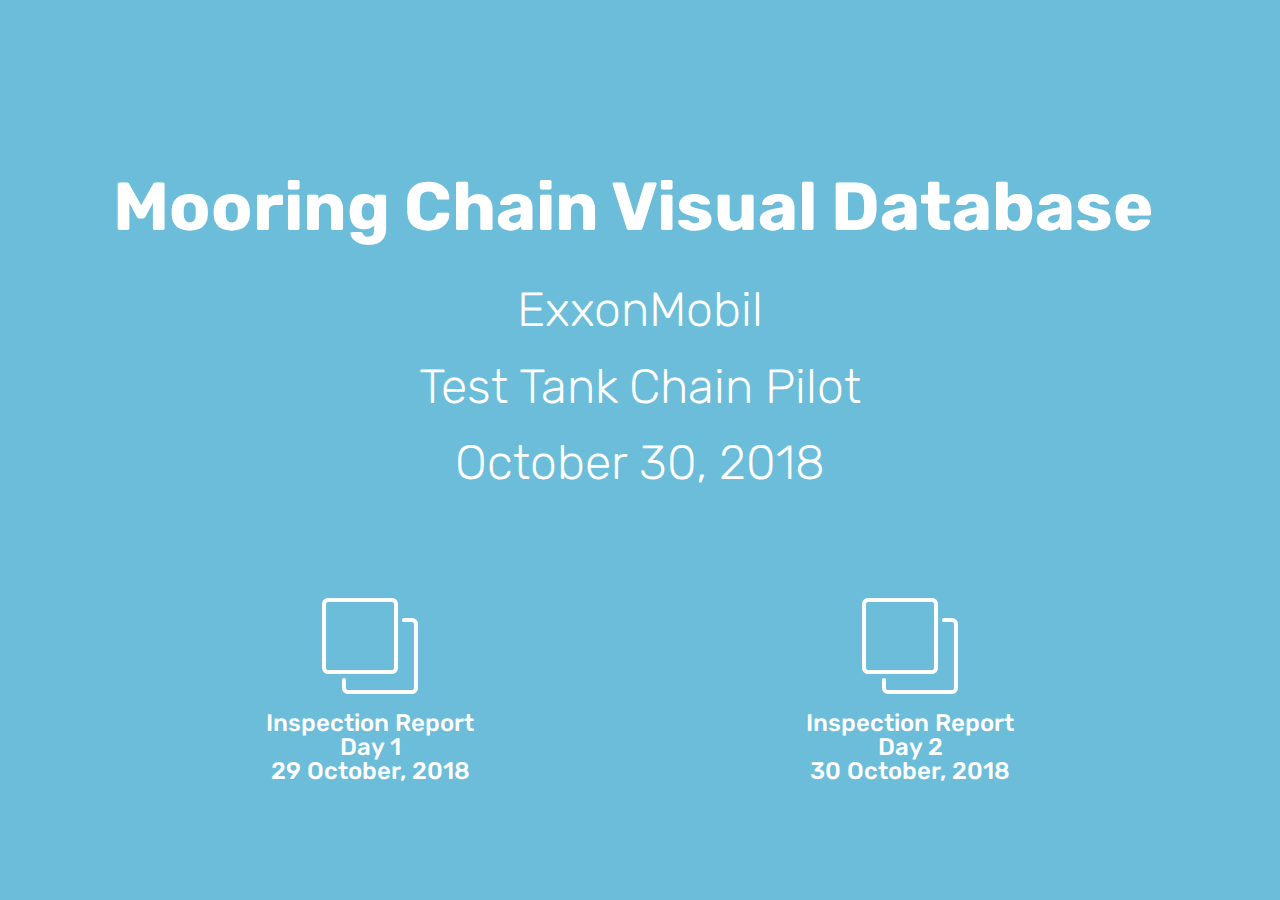
==== index.html @ a8b69089 "create github pages" ====
<!DOCTYPE html>
<html >
<head>
  <!-- Site made with Mobirise Website Builder v4.8.6, https://mobirise.com -->
  <meta charset="UTF-8">
  <meta http-equiv="X-UA-Compatible" content="IE=edge">
  <meta name="generator" content="Mobirise v4.8.6, mobirise.com">
  <meta name="viewport" content="width=device-width, initial-scale=1, minimum-scale=1">
  <link rel="shortcut icon" href="assets/images/logo4.png" type="image/x-icon">
  <meta name="description" content="">
  <title>Home</title>
  <link rel="stylesheet" href="assets/web/assets/mobirise-icons/mobirise-icons.css">
  <link rel="stylesheet" href="assets/tether/tether.min.css">
  <link rel="stylesheet" href="assets/bootstrap/css/bootstrap.min.css">
  <link rel="stylesheet" href="assets/bootstrap/css/bootstrap-grid.min.css">
  <link rel="stylesheet" href="assets/bootstrap/css/bootstrap-reboot.min.css">
  <link rel="stylesheet" href="assets/theme/css/style.css">
  <link rel="stylesheet" href="assets/mobirise/css/mbr-additional.css" type="text/css">
  
  
  
</head>
<body>
  <section class="header12 cid-r84SnFESv8 mbr-fullscreen mbr-parallax-background" id="header12-3k">

    

    <div class="mbr-overlay" style="opacity: 0.6; background-color: rgb(20, 157, 204);">
    </div>

    <div class="container  ">
            <div class="media-container">
                <div class="col-md-12 align-center">
                    <h1 class="mbr-section-title pb-3 mbr-white mbr-bold mbr-fonts-style display-1"><br>Mooring Chain Visual Database&nbsp;</h1>
                    <p class="mbr-text pb-3 mbr-white mbr-fonts-style display-2">ExxonMobil
<br>Test Tank Chain Pilot<br>October 30, 2018<br></p>
                    

                    <div class="icons-media-container mbr-white">
                        <div class="card col-12 col-md-6">
                            <div class="icon-block">
                            <a href="page1.html#header12-18" target="_blank">
                                <span class="mbr-iconfont mbri-layers" style="color: rgb(255, 255, 255); fill: rgb(255, 255, 255);"></span>
                            </a>
                            </div>
                            <h5 class="mbr-fonts-style display-5">Inspection Report<br>Day 1<br>29 October, 2018</h5>
                        </div>

                        <div class="card col-12 col-md-6">
                            <div class="icon-block">
                                <a href="page2.html#header12-1w" target="_blank">
                                    <span class="mbr-iconfont mbri-layers"></span>
                                </a>
                            </div>
                            <h5 class="mbr-fonts-style display-5">
                                Inspection Report<br>Day 2<br>30 October, 2018</h5>
                        </div>

                        

                        
                    </div>
                </div>
            </div>
    </div>

    
</section>


  <section class="engine"><a href="https://mobirise.info/h">create a web page for free</a></section><script src="assets/web/assets/jquery/jquery.min.js"></script>
  <script src="assets/popper/popper.min.js"></script>
  <script src="assets/tether/tether.min.js"></script>
  <script src="assets/bootstrap/js/bootstrap.min.js"></script>
  <script src="assets/smoothscroll/smooth-scroll.js"></script>
  <script src="assets/vimeoplayer/jquery.mb.vimeo_player.js"></script>
  <script src="assets/parallax/jarallax.min.js"></script>
  <script src="assets/theme/js/script.js"></script>
  
  
</body>
</html>
---- assets/web/assets/mobirise-icons/mobirise-icons.css ----
@font-face {
  font-family: 'MobiriseIcons';
  src:  url('mobirise-icons.eot?spat4u');
  src:  url('mobirise-icons.eot?spat4u#iefix') format('embedded-opentype'),
    url('mobirise-icons.ttf?spat4u') format('truetype'),
    url('mobirise-icons.woff?spat4u') format('woff'),
    url('mobirise-icons.svg?spat4u#MobiriseIcons') format('svg');
  font-weight: normal;
  font-style: normal;
}

[class^="mbri-"], [class*=" mbri-"] {
  /* use !important to prevent issues with browser extensions that change fonts */
  font-family: MobiriseIcons !important;
  speak: none;
  font-style: normal;
  font-weight: normal;
  font-variant: normal;
  text-transform: none;
  line-height: 1;

  /* Better Font Rendering =========== */
  -webkit-font-smoothing: antialiased;
  -moz-osx-font-smoothing: grayscale;
}

.mbri-add-submenu:before {
  content: "\e900";
}
.mbri-alert:before {
  content: "\e901";
}
.mbri-align-center:before {
  content: "\e902";
}
.mbri-align-justify:before {
  content: "\e903";
}
.mbri-align-left:before {
  content: "\e904";
}
.mbri-align-right:before {
  content: "\e905";
}
.mbri-android:before {
  content: "\e906";
}
.mbri-apple:before {
  content: "\e907";
}
.mbri-arrow-down:before {
  content: "\e908";
}
.mbri-arrow-next:before {
  content: "\e909";
}
.mbri-arrow-prev:before {
  content: "\e90a";
}
.mbri-arrow-up:before {
  content: "\e90b";
}
.mbri-bold:before {
  content: "\e90c";
}
.mbri-bookmark:before {
  content: "\e90d";
}
.mbri-bootstrap:before {
  content: "\e90e";
}
.mbri-briefcase:before {
  content: "\e90f";
}
.mbri-browse:before {
  content: "\e910";
}
.mbri-bulleted-list:before {
  content: "\e911";
}
.mbri-calendar:before {
  content: "\e912";
}
.mbri-camera:before {
  content: "\e913";
}
.mbri-cart-add:before {
  content: "\e914";
}
.mbri-cart-full:before {
  content: "\e915";
}
.mbri-cash:before {
  content: "\e916";
}
.mbri-change-style:before {
  content: "\e917";
}
.mbri-chat:before {
  content: "\e918";
}
.mbri-clock:before {
  content: "\e919";
}
.mbri-close:before {
  content: "\e91a";
}
.mbri-cloud:before {
  content: "\e91b";
}
.mbri-code:before {
  content: "\e91c";
}
.mbri-contact-form:before {
  content: "\e91d";
}
.mbri-credit-card:before {
  content: "\e91e";
}
.mbri-cursor-click:before {
  content: "\e91f";
}
.mbri-cust-feedback:before {
  content: "\e920";
}
.mbri-database:before {
  content: "\e921";
}
.mbri-delivery:before {
  content: "\e922";
}
.mbri-desktop:before {
  content: "\e923";
}
.mbri-devices:before {
  content: "\e924";
}
.mbri-down:before {
  content: "\e925";
}
.mbri-download:before {
  content: "\e989";
}
.mbri-drag-n-drop:before {
  content: "\e927";
}
.mbri-drag-n-drop2:before {
  content: "\e928";
}
.mbri-edit:before {
  content: "\e929";
}
.mbri-edit2:before {
  content: "\e92a";
}
.mbri-error:before {
  content: "\e92b";
}
.mbri-extension:before {
  content: "\e92c";
}
.mbri-features:before {
  content: "\e92d";
}
.mbri-file:before {
  content: "\e92e";
}
.mbri-flag:before {
  content: "\e92f";
}
.mbri-folder:before {
  content: "\e930";
}
.mbri-gift:before {
  content: "\e931";
}
.mbri-github:before {
  content: "\e932";
}
.mbri-globe:before {
  content: "\e933";
}
.mbri-globe-2:before {
  content: "\e934";
}
.mbri-growing-chart:before {
  content: "\e935";
}
.mbri-hearth:before {
  content: "\e936";
}
.mbri-help:before {
  content: "\e937";
}
.mbri-home:before {
  content: "\e938";
}
.mbri-hot-cup:before {
  content: "\e939";
}
.mbri-idea:before {
  content: "\e93a";
}
.mbri-image-gallery:before {
  content: "\e93b";
}
.mbri-image-slider:before {
  content: "\e93c";
}
.mbri-info:before {
  content: "\e93d";
}
.mbri-italic:before {
  content: "\e93e";
}
.mbri-key:before {
  content: "\e93f";
}
.mbri-laptop:before {
  content: "\e940";
}
.mbri-layers:before {
  content: "\e941";
}
.mbri-left-right:before {
  content: "\e942";
}
.mbri-left:before {
  content: "\e943";
}
.mbri-letter:before {
  content: "\e944";
}
.mbri-like:before {
  content: "\e945";
}
.mbri-link:before {
  content: "\e946";
}
.mbri-lock:before {
  content: "\e947";
}
.mbri-login:before {
  content: "\e948";
}
.mbri-logout:before {
  content: "\e949";
}
.mbri-magic-stick:before {
  content: "\e94a";
}
.mbri-map-pin:before {
  content: "\e94b";
}
.mbri-menu:before {
  content: "\e94c";
}
.mbri-mobile:before {
  content: "\e94d";
}
.mbri-mobile2:before {
  content: "\e94e";
}
.mbri-mobirise:before {
  content: "\e94f";
}
.mbri-more-horizontal:before {
  content: "\e950";
}
.mbri-more-vertical:before {
  content: "\e951";
}
.mbri-music:before {
  content: "\e952";
}
.mbri-new-file:before {
  content: "\e953";
}
.mbri-numbered-list:before {
  content: "\e954";
}
.mbri-opened-folder:before {
  content: "\e955";
}
.mbri-pages:before {
  content: "\e956";
}
.mbri-paper-plane:before {
  content: "\e957";
}
.mbri-paperclip:before {
  content: "\e958";
}
.mbri-photo:before {
  content: "\e959";
}
.mbri-photos:before {
  content: "\e95a";
}
.mbri-pin:before {
  content: "\e95b";
}
.mbri-play:before {
  content: "\e95c";
}
.mbri-plus:before {
  content: "\e95d";
}
.mbri-preview:before {
  content: "\e95e";
}
.mbri-print:before {
  content: "\e95f";
}
.mbri-protect:before {
  content: "\e960";
}
.mbri-question:before {
  content: "\e961";
}
.mbri-quote-left:before {
  content: "\e962";
}
.mbri-quote-right:before {
  content: "\e963";
}
.mbri-refresh:before {
  content: "\e964";
}
.mbri-responsive:before {
  content: "\e965";
}
.mbri-right:before {
  content: "\e966";
}
.mbri-rocket:before {
  content: "\e967";
}
.mbri-sad-face:before {
  content: "\e968";
}
.mbri-sale:before {
  content: "\e969";
}
.mbri-save:before {
  content: "\e96a";
}
.mbri-search:before {
  content: "\e96b";
}
.mbri-setting:before {
  content: "\e96c";
}
.mbri-setting2:before {
  content: "\e96d";
}
.mbri-setting3:before {
  content: "\e96e";
}
.mbri-share:before {
  content: "\e96f";
}
.mbri-shopping-bag:before {
  content: "\e970";
}
.mbri-shopping-basket:before {
  content: "\e971";
}
.mbri-shopping-cart:before {
  content: "\e972";
}
.mbri-sites:before {
  content: "\e973";
}
.mbri-smile-face:before {
  content: "\e974";
}
.mbri-speed:before {
  content: "\e975";
}
.mbri-star:before {
  content: "\e976";
}
.mbri-success:before {
  content: "\e977";
}
.mbri-sun:before {
  content: "\e978";
}
.mbri-sun2:before {
  content: "\e979";
}
.mbri-tablet:before {
  content: "\e97a";
}
.mbri-tablet-vertical:before {
  content: "\e97b";
}
.mbri-target:before {
  content: "\e97c";
}
.mbri-timer:before {
  content: "\e97d";
}
.mbri-to-ftp:before {
  content: "\e97e";
}
.mbri-to-local-drive:before {
  content: "\e97f";
}
.mbri-touch-swipe:before {
  content: "\e980";
}
.mbri-touch:before {
  content: "\e981";
}
.mbri-trash:before {
  content: "\e982";
}
.mbri-underline:before {
  content: "\e983";
}
.mbri-unlink:before {
  content: "\e984";
}
.mbri-unlock:before {
  content: "\e985";
}
.mbri-up-down:before {
  content: "\e986";
}
.mbri-up:before {
  content: "\e987";
}
.mbri-update:before {
  content: "\e988";
}
.mbri-upload:before {
 content: "\e926"; 
}
.mbri-user:before {
  content: "\e98a";
}
.mbri-user2:before {
  content: "\e98b";
}
.mbri-users:before {
  content: "\e98c";
}
.mbri-video:before {
  content: "\e98d";
}
.mbri-video-play:before {
  content: "\e98e";
}
.mbri-watch:before {
  content: "\e98f";
}
.mbri-website-theme:before {
  content: "\e990";
}
.mbri-wifi:before {
  content: "\e991";
}
.mbri-windows:before {
  content: "\e992";
}
.mbri-zoom-out:before {
  content: "\e993";
}
.mbri-redo:before {
  content: "\e994";
}
.mbri-undo:before {
  content: "\e995";
}
---- assets/theme/css/style.css ----
/*!
 * Mobirise v4 theme (https://mobirise.com/)
 * Copyright 2017 Mobirise
 */section{background-color:#eeeeee}section,.container,.container-fluid{position:relative;word-wrap:break-word}a.mbr-iconfont:hover{text-decoration:none}.article .lead p,.article .lead ul,.article .lead ol,.article .lead pre,.article .lead blockquote{margin-bottom:0}a{font-style:normal;font-weight:400;cursor:pointer}a,a:hover{text-decoration:none}figure{margin-bottom:0}body{color:#232323}h1,h2,h3,h4,h5,h6,.h1,.h2,.h3,.h4,.h5,.h6,.display-1,.display-2,.display-3,.display-4{line-height:1;word-break:break-word;word-wrap:break-word}b,strong{font-weight:bold}blockquote{padding:10px 0 10px 20px;position:relative;border-left:2px solid;border-color:#ff3366}input:-webkit-autofill,input:-webkit-autofill:hover,input:-webkit-autofill:focus,input:-webkit-autofill:active{transition-delay:9999s;transition-property:background-color, color}textarea[type="hidden"]{display:none}body{position:relative}section{background-position:50% 50%;background-repeat:no-repeat;background-size:cover}section .mbr-background-video,section .mbr-background-video-preview{position:absolute;bottom:0;left:0;right:0;top:0}.hidden{visibility:hidden}.mbr-z-index20{z-index:20}/*! Base colors */.mbr-white{color:#ffffff}.mbr-black{color:#000000}.mbr-bg-white{background-color:#ffffff}.mbr-bg-black{background-color:#000000}/*! Text-aligns */.align-left{text-align:left}.align-center{text-align:center}.align-right{text-align:right}@media (max-width: 767px){.align-left,.align-center,.align-right,.mbr-section-btn,.mbr-section-title{text-align:center}}/*! Font-weight  */.mbr-light{font-weight:300}.mbr-regular{font-weight:400}.mbr-semibold{font-weight:500}.mbr-bold{font-weight:700}/*! Media  */.media-size-item{-webkit-flex:1 1 auto;-moz-flex:1 1 auto;-ms-flex:1 1 auto;-o-flex:1 1 auto;flex:1 1 auto}.media-content{-webkit-flex-basis:100%;flex-basis:100%}.media-container-row{display:-ms-flexbox;display:-webkit-flex;display:flex;-webkit-flex-direction:row;-ms-flex-direction:row;flex-direction:row;-webkit-flex-wrap:wrap;-ms-flex-wrap:wrap;flex-wrap:wrap;-webkit-justify-content:center;-ms-flex-pack:center;justify-content:center;-webkit-align-content:center;-ms-flex-line-pack:center;align-content:center;-webkit-align-items:start;-ms-flex-align:start;align-items:start}.media-container-row .media-size-item{width:400px}.media-container-column{display:-ms-flexbox;display:-webkit-flex;display:flex;-webkit-flex-direction:column;-ms-flex-direction:column;flex-direction:column;-webkit-flex-wrap:wrap;-ms-flex-wrap:wrap;flex-wrap:wrap;-webkit-justify-content:center;-ms-flex-pack:center;justify-content:center;-webkit-align-content:center;-ms-flex-line-pack:center;align-content:center;-webkit-align-items:stretch;-ms-flex-align:stretch;align-items:stretch}.media-container-column>*{width:100%}@media (min-width: 992px){.media-container-row{-webkit-flex-wrap:nowrap;-ms-flex-wrap:nowrap;flex-wrap:nowrap}}figure{overflow:hidden}figure[mbr-media-size]{transition:width 0.1s}.mbr-figure img,.mbr-figure iframe{display:block;width:100%}.card{background-color:transparent;border:none}.card-img{text-align:center;flex-shrink:0;-webkit-flex-shrink:0}.media{max-width:100%;margin:0 auto}.mbr-figure{-ms-flex-item-align:center;-ms-grid-row-align:center;-webkit-align-self:center;align-self:center}.media-container>div{max-width:100%}.mbr-figure img,.card-img img{width:100%}@media (max-width: 991px){.media-size-item{width:auto !important}.media{width:auto}.mbr-figure{width:100% !important}}/*! Buttons */.mbr-section-btn{margin-left:-.25rem;margin-right:-.25rem;font-size:0}nav .mbr-section-btn{margin-left:0rem;margin-right:0rem}/*! Btn icon margin */.btn .mbr-iconfont,.btn.btn-sm .mbr-iconfont{cursor:pointer;margin-right:0.5rem}.btn.btn-md .mbr-iconfont,.btn.btn-md .mbr-iconfont{margin-right:0.8rem}.mbr-regular{font-weight:400}.mbr-semibold{font-weight:500}.mbr-bold{font-weight:700}[type="submit"]{-webkit-appearance:none}/*! Full-screen */.mbr-fullscreen .mbr-overlay{min-height:100vh}.mbr-fullscreen{display:flex;display:-webkit-flex;display:-moz-flex;display:-ms-flex;display:-o-flex;align-items:center;-webkit-align-items:center;min-height:100vh;padding-top:3rem;padding-bottom:3rem}/*! Map */.map{height:25rem;position:relative}.map iframe{width:100%;height:100%}.form-asterisk{font-family:initial;position:absolute;top:-2px;font-weight:normal}/*! Scroll to top arrow */.mbr-arrow-up{bottom:25px;right:90px;position:fixed;text-align:right;z-index:5000;color:#ffffff;font-size:32px;transform:rotate(180deg);-webkit-transform:rotate(180deg)}.mbr-arrow-up a{background:rgba(0,0,0,0.2);border-radius:3px;color:#fff;display:inline-block;height:60px;width:60px;outline-style:none !important;position:relative;text-decoration:none;transition:all .3s ease-in-out;cursor:pointer;text-align:center}.mbr-arrow-up a:hover{background-color:rgba(0,0,0,0.4)}.mbr-arrow-up a i{line-height:60px}.mbr-arrow-up-icon{display:block;color:#fff}.mbr-arrow-up-icon::before{content:"\203a";display:inline-block;font-family:serif;font-size:32px;line-height:1;font-style:normal;position:relative;top:6px;left:-4px;-webkit-transform:rotate(-90deg);transform:rotate(-90deg)}/*! Arrow Down */.mbr-arrow{position:absolute;bottom:45px;left:50%;width:60px;height:60px;cursor:pointer;background-color:rgba(80,80,80,0.5);border-radius:50%;-webkit-transform:translateX(-50%);transform:translateX(-50%)}.mbr-arrow>a{display:inline-block;text-decoration:none;outline-style:none;-webkit-animation:arrowdown 1.7s ease-in-out infinite;animation:arrowdown 1.7s ease-in-out infinite}.mbr-arrow>a>i{position:absolute;top:-2px;left:15px;font-size:2rem}@keyframes arrowdown{0%{transform:translateY(0px);-webkit-transform:translateY(0px)}50%{transform:translateY(-5px);-webkit-transform:translateY(-5px)}100%{transform:translateY(0px);-webkit-transform:translateY(0px)}}@-webkit-keyframes arrowdown{0%{transform:translateY(0px);-webkit-transform:translateY(0px)}50%{transform:translateY(-5px);-webkit-transform:translateY(-5px)}100%{transform:translateY(0px);-webkit-transform:translateY(0px)}}@media (max-width: 500px){.mbr-arrow-up{left:50%;right:auto;transform:translateX(-50%) rotate(180deg);-webkit-transform:translateX(-50%) rotate(180deg)}}@keyframes gradient-animation{from{background-position:0% 100%;animation-timing-function:ease-in-out}to{background-position:100% 0%;animation-timing-function:ease-in-out}}@-webkit-keyframes gradient-animation{from{background-position:0% 100%;animation-timing-function:ease-in-out}to{background-position:100% 0%;animation-timing-function:ease-in-out}}.bg-gradient{background-size:200% 200%;animation:gradient-animation 5s infinite alternate;-webkit-animation:gradient-animation 5s infinite alternate}.menu .navbar-brand{display:-webkit-flex}.menu .navbar-brand span{display:flex;display:-webkit-flex}.menu .navbar-brand .navbar-caption-wrap{display:-webkit-flex}.menu .navbar-brand .navbar-logo img{display:-webkit-flex}@media (min-width: 768px) and (max-width: 991px){.menu .navbar-toggleable-sm .navbar-nav{display:-webkit-box;display:-webkit-flex;display:-ms-flexbox}}@media (min-width: 992px){.menu .navbar-nav.nav-dropdown{display:-webkit-flex}.menu .navbar-toggleable-sm .navbar-collapse{display:-webkit-flex !important}}.navbar{display:-webkit-flex;-webkit-flex-wrap:wrap;-webkit-align-items:center;-webkit-justify-content:space-between}.navbar-collapse{-webkit-flex-basis:100%;-webkit-flex-grow:1;-webkit-align-items:center}.nav-dropdown .link{padding:.667em 1.667em !important;margin:0 !important}.nav{display:-webkit-flex;-webkit-flex-wrap:wrap}.row{display:-webkit-flex;-webkit-flex-wrap:wrap}.justify-content-center{-webkit-justify-content:center}.form-inline{display:-webkit-flex;-webkit-flex-flow:row wrap;-webkit-align-items:center}.card-wrapper{flex:1;-webkit-flex:1}.carousel-control{display:-webkit-flex;-webkit-align-items:center;-webkit-justify-content:center}.carousel-controls{display:-webkit-flex}.media{display:-webkit-flex}
/*# sourceMappingURL=style.css.map */
.engine {
	position: absolute;
	text-indent: -2400px;
	text-align: center;
	padding: 0;
	top: 0;
	left: -2400px;
}
---- assets/mobirise/css/mbr-additional.css ----
@import url(https://fonts.googleapis.com/css?family=Rubik:300,300i,400,400i,500,500i,700,700i,900,900i);





body {
  font-style: normal;
  line-height: 1.5;
}
.mbr-section-title {
  font-style: normal;
  line-height: 1.2;
}
.mbr-section-subtitle {
  line-height: 1.3;
}
.mbr-text {
  font-style: normal;
  line-height: 1.6;
}
.display-1 {
  font-family: 'Rubik', sans-serif;
  font-size: 4.25rem;
}
.display-1 > .mbr-iconfont {
  font-size: 6.8rem;
}
.display-2 {
  font-family: 'Rubik', sans-serif;
  font-size: 3rem;
}
.display-2 > .mbr-iconfont {
  font-size: 4.8rem;
}
.display-4 {
  font-family: 'Rubik', sans-serif;
  font-size: 1rem;
}
.display-4 > .mbr-iconfont {
  font-size: 1.6rem;
}
.display-5 {
  font-family: 'Rubik', sans-serif;
  font-size: 1.5rem;
}
.display-5 > .mbr-iconfont {
  font-size: 2.4rem;
}
.display-7 {
  font-family: 'Rubik', sans-serif;
  font-size: 1rem;
}
.display-7 > .mbr-iconfont {
  font-size: 1.6rem;
}
/* ---- Fluid typography for mobile devices ---- */
/* 1.4 - font scale ratio ( bootstrap == 1.42857 ) */
/* 100vw - current viewport width */
/* (48 - 20)  48 == 48rem == 768px, 20 == 20rem == 320px(minimal supported viewport) */
/* 0.65 - min scale variable, may vary */
@media (max-width: 768px) {
  .display-1 {
    font-size: 3.4rem;
    font-size: calc( 2.1374999999999997rem + (4.25 - 2.1374999999999997) * ((100vw - 20rem) / (48 - 20)));
    line-height: calc( 1.4 * (2.1374999999999997rem + (4.25 - 2.1374999999999997) * ((100vw - 20rem) / (48 - 20))));
  }
  .display-2 {
    font-size: 2.4rem;
    font-size: calc( 1.7rem + (3 - 1.7) * ((100vw - 20rem) / (48 - 20)));
    line-height: calc( 1.4 * (1.7rem + (3 - 1.7) * ((100vw - 20rem) / (48 - 20))));
  }
  .display-4 {
    font-size: 0.8rem;
    font-size: calc( 1rem + (1 - 1) * ((100vw - 20rem) / (48 - 20)));
    line-height: calc( 1.4 * (1rem + (1 - 1) * ((100vw - 20rem) / (48 - 20))));
  }
  .display-5 {
    font-size: 1.2rem;
    font-size: calc( 1.175rem + (1.5 - 1.175) * ((100vw - 20rem) / (48 - 20)));
    line-height: calc( 1.4 * (1.175rem + (1.5 - 1.175) * ((100vw - 20rem) / (48 - 20))));
  }
}
/* Buttons */
.btn {
  font-weight: 500;
  border-width: 2px;
  font-style: normal;
  letter-spacing: 1px;
  margin: .4rem .8rem;
  white-space: normal;
  -webkit-transition: all 0.3s ease-in-out;
  -moz-transition: all 0.3s ease-in-out;
  transition: all 0.3s ease-in-out;
  display: inline-flex;
  align-items: center;
  justify-content: center;
  word-break: break-word;
  -webkit-align-items: center;
  -webkit-justify-content: center;
  display: -webkit-inline-flex;
  padding: 1rem 3rem;
  border-radius: 3px;
}
.btn-sm {
  font-weight: 500;
  letter-spacing: 1px;
  -webkit-transition: all 0.3s ease-in-out;
  -moz-transition: all 0.3s ease-in-out;
  transition: all 0.3s ease-in-out;
  padding: 0.6rem 1.5rem;
  border-radius: 3px;
}
.btn-md {
  font-weight: 500;
  letter-spacing: 1px;
  margin: .4rem .8rem !important;
  -webkit-transition: all 0.3s ease-in-out;
  -moz-transition: all 0.3s ease-in-out;
  transition: all 0.3s ease-in-out;
  padding: 1rem 3rem;
  border-radius: 3px;
}
.btn-lg {
  font-weight: 500;
  letter-spacing: 1px;
  margin: .4rem .8rem !important;
  -webkit-transition: all 0.3s ease-in-out;
  -moz-transition: all 0.3s ease-in-out;
  transition: all 0.3s ease-in-out;
  padding: 1.2rem 3.2rem;
  border-radius: 3px;
}
.bg-primary {
  background-color: #149dcc !important;
}
.bg-success {
  background-color: #f7ed4a !important;
}
.bg-info {
  background-color: #82786e !important;
}
.bg-warning {
  background-color: #879a9f !important;
}
.bg-danger {
  background-color: #b1a374 !important;
}
.btn-primary,
.btn-primary:active {
  background-color: #149dcc !important;
  border-color: #149dcc !important;
  color: #ffffff !important;
}
.btn-primary:hover,
.btn-primary:focus,
.btn-primary.focus,
.btn-primary.active {
  color: #ffffff !important;
  background-color: #0d6786 !important;
  border-color: #0d6786 !important;
}
.btn-primary.disabled,
.btn-primary:disabled {
  color: #ffffff !important;
  background-color: #0d6786 !important;
  border-color: #0d6786 !important;
}
.btn-secondary,
.btn-secondary:active {
  background-color: #ff3366 !important;
  border-color: #ff3366 !important;
  color: #ffffff !important;
}
.btn-secondary:hover,
.btn-secondary:focus,
.btn-secondary.focus,
.btn-secondary.active {
  color: #ffffff !important;
  background-color: #e50039 !important;
  border-color: #e50039 !important;
}
.btn-secondary.disabled,
.btn-secondary:disabled {
  color: #ffffff !important;
  background-color: #e50039 !important;
  border-color: #e50039 !important;
}
.btn-info,
.btn-info:active {
  background-color: #82786e !important;
  border-color: #82786e !important;
  color: #ffffff !important;
}
.btn-info:hover,
.btn-info:focus,
.btn-info.focus,
.btn-info.active {
  color: #ffffff !important;
  background-color: #59524b !important;
  border-color: #59524b !important;
}
.btn-info.disabled,
.btn-info:disabled {
  color: #ffffff !important;
  background-color: #59524b !important;
  border-color: #59524b !important;
}
.btn-success,
.btn-success:active {
  background-color: #f7ed4a !important;
  border-color: #f7ed4a !important;
  color: #3f3c03 !important;
}
.btn-success:hover,
.btn-success:focus,
.btn-success.focus,
.btn-success.active {
  color: #3f3c03 !important;
  background-color: #eadd0a !important;
  border-color: #eadd0a !important;
}
.btn-success.disabled,
.btn-success:disabled {
  color: #3f3c03 !important;
  background-color: #eadd0a !important;
  border-color: #eadd0a !important;
}
.btn-warning,
.btn-warning:active {
  background-color: #879a9f !important;
  border-color: #879a9f !important;
  color: #ffffff !important;
}
.btn-warning:hover,
.btn-warning:focus,
.btn-warning.focus,
.btn-warning.active {
  color: #ffffff !important;
  background-color: #617479 !important;
  border-color: #617479 !important;
}
.btn-warning.disabled,
.btn-warning:disabled {
  color: #ffffff !important;
  background-color: #617479 !important;
  border-color: #617479 !important;
}
.btn-danger,
.btn-danger:active {
  background-color: #b1a374 !important;
  border-color: #b1a374 !important;
  color: #ffffff !important;
}
.btn-danger:hover,
.btn-danger:focus,
.btn-danger.focus,
.btn-danger.active {
  color: #ffffff !important;
  background-color: #8b7d4e !important;
  border-color: #8b7d4e !important;
}
.btn-danger.disabled,
.btn-danger:disabled {
  color: #ffffff !important;
  background-color: #8b7d4e !important;
  border-color: #8b7d4e !important;
}
.btn-white {
  color: #333333 !important;
}
.btn-white,
.btn-white:active {
  background-color: #ffffff !important;
  border-color: #ffffff !important;
  color: #808080 !important;
}
.btn-white:hover,
.btn-white:focus,
.btn-white.focus,
.btn-white.active {
  color: #808080 !important;
  background-color: #d9d9d9 !important;
  border-color: #d9d9d9 !important;
}
.btn-white.disabled,
.btn-white:disabled {
  color: #808080 !important;
  background-color: #d9d9d9 !important;
  border-color: #d9d9d9 !important;
}
.btn-black,
.btn-black:active {
  background-color: #333333 !important;
  border-color: #333333 !important;
  color: #ffffff !important;
}
.btn-black:hover,
.btn-black:focus,
.btn-black.focus,
.btn-black.active {
  color: #ffffff !important;
  background-color: #0d0d0d !important;
  border-color: #0d0d0d !important;
}
.btn-black.disabled,
.btn-black:disabled {
  color: #ffffff !important;
  background-color: #0d0d0d !important;
  border-color: #0d0d0d !important;
}
.btn-primary-outline,
.btn-primary-outline:active {
  background: none;
  border-color: #0b566f;
  color: #0b566f;
}
.btn-primary-outline:hover,
.btn-primary-outline:focus,
.btn-primary-outline.focus,
.btn-primary-outline.active {
  color: #ffffff;
  background-color: #149dcc;
  border-color: #149dcc;
}
.btn-primary-outline.disabled,
.btn-primary-outline:disabled {
  color: #ffffff !important;
  background-color: #149dcc !important;
  border-color: #149dcc !important;
}
.btn-secondary-outline,
.btn-secondary-outline:active {
  background: none;
  border-color: #cc0033;
  color: #cc0033;
}
.btn-secondary-outline:hover,
.btn-secondary-outline:focus,
.btn-secondary-outline.focus,
.btn-secondary-outline.active {
  color: #ffffff;
  background-color: #ff3366;
  border-color: #ff3366;
}
.btn-secondary-outline.disabled,
.btn-secondary-outline:disabled {
  color: #ffffff !important;
  background-color: #ff3366 !important;
  border-color: #ff3366 !important;
}
.btn-info-outline,
.btn-info-outline:active {
  background: none;
  border-color: #4b453f;
  color: #4b453f;
}
.btn-info-outline:hover,
.btn-info-outline:focus,
.btn-info-outline.focus,
.btn-info-outline.active {
  color: #ffffff;
  background-color: #82786e;
  border-color: #82786e;
}
.btn-info-outline.disabled,
.btn-info-outline:disabled {
  color: #ffffff !important;
  background-color: #82786e !important;
  border-color: #82786e !important;
}
.btn-success-outline,
.btn-success-outline:active {
  background: none;
  border-color: #d2c609;
  color: #d2c609;
}
.btn-success-outline:hover,
.btn-success-outline:focus,
.btn-success-outline.focus,
.btn-success-outline.active {
  color: #3f3c03;
  background-color: #f7ed4a;
  border-color: #f7ed4a;
}
.btn-success-outline.disabled,
.btn-success-outline:disabled {
  color: #3f3c03 !important;
  background-color: #f7ed4a !important;
  border-color: #f7ed4a !important;
}
.btn-warning-outline,
.btn-warning-outline:active {
  background: none;
  border-color: #55666b;
  color: #55666b;
}
.btn-warning-outline:hover,
.btn-warning-outline:focus,
.btn-warning-outline.focus,
.btn-warning-outline.active {
  color: #ffffff;
  background-color: #879a9f;
  border-color: #879a9f;
}
.btn-warning-outline.disabled,
.btn-warning-outline:disabled {
  color: #ffffff !important;
  background-color: #879a9f !important;
  border-color: #879a9f !important;
}
.btn-danger-outline,
.btn-danger-outline:active {
  background: none;
  border-color: #7a6e45;
  color: #7a6e45;
}
.btn-danger-outline:hover,
.btn-danger-outline:focus,
.btn-danger-outline.focus,
.btn-danger-outline.active {
  color: #ffffff;
  background-color: #b1a374;
  border-color: #b1a374;
}
.btn-danger-outline.disabled,
.btn-danger-outline:disabled {
  color: #ffffff !important;
  background-color: #b1a374 !important;
  border-color: #b1a374 !important;
}
.btn-black-outline,
.btn-black-outline:active {
  background: none;
  border-color: #000000;
  color: #000000;
}
.btn-black-outline:hover,
.btn-black-outline:focus,
.btn-black-outline.focus,
.btn-black-outline.active {
  color: #ffffff;
  background-color: #333333;
  border-color: #333333;
}
.btn-black-outline.disabled,
.btn-black-outline:disabled {
  color: #ffffff !important;
  background-color: #333333 !important;
  border-color: #333333 !important;
}
.btn-white-outline,
.btn-white-outline:active,
.btn-white-outline.active {
  background: none;
  border-color: #ffffff;
  color: #ffffff;
}
.btn-white-outline:hover,
.btn-white-outline:focus,
.btn-white-outline.focus {
  color: #333333;
  background-color: #ffffff;
  border-color: #ffffff;
}
.text-primary {
  color: #149dcc !important;
}
.text-secondary {
  color: #ff3366 !important;
}
.text-success {
  color: #f7ed4a !important;
}
.text-info {
  color: #82786e !important;
}
.text-warning {
  color: #879a9f !important;
}
.text-danger {
  color: #b1a374 !important;
}
.text-white {
  color: #ffffff !important;
}
.text-black {
  color: #000000 !important;
}
a.text-primary:hover,
a.text-primary:focus {
  color: #0b566f !important;
}
a.text-secondary:hover,
a.text-secondary:focus {
  color: #cc0033 !important;
}
a.text-success:hover,
a.text-success:focus {
  color: #d2c609 !important;
}
a.text-info:hover,
a.text-info:focus {
  color: #4b453f !important;
}
a.text-warning:hover,
a.text-warning:focus {
  color: #55666b !important;
}
a.text-danger:hover,
a.text-danger:focus {
  color: #7a6e45 !important;
}
a.text-white:hover,
a.text-white:focus {
  color: #b3b3b3 !important;
}
a.text-black:hover,
a.text-black:focus {
  color: #4d4d4d !important;
}
.alert-success {
  background-color: #70c770;
}
.alert-info {
  background-color: #82786e;
}
.alert-warning {
  background-color: #879a9f;
}
.alert-danger {
  background-color: #b1a374;
}
.mbr-section-btn a.btn:not(.btn-form) {
  border-radius: 100px;
}
.mbr-section-btn a.btn:not(.btn-form):hover,
.mbr-section-btn a.btn:not(.btn-form):focus {
  box-shadow: none !important;
}
.mbr-section-btn a.btn:not(.btn-form):hover,
.mbr-section-btn a.btn:not(.btn-form):focus {
  box-shadow: 0 10px 40px 0 rgba(0, 0, 0, 0.2) !important;
  -webkit-box-shadow: 0 10px 40px 0 rgba(0, 0, 0, 0.2) !important;
}
.mbr-gallery-filter li a {
  border-radius: 100px !important;
}
.mbr-gallery-filter li.active .btn {
  background-color: #149dcc;
  border-color: #149dcc;
  color: #ffffff;
}
.mbr-gallery-filter li.active .btn:focus {
  box-shadow: none;
}
.nav-tabs .nav-link {
  border-radius: 100px !important;
}
.btn-form {
  border-radius: 0;
}
.btn-form:hover {
  cursor: pointer;
}
a,
a:hover {
  color: #149dcc;
}
.mbr-plan-header.bg-primary .mbr-plan-subtitle,
.mbr-plan-header.bg-primary .mbr-plan-price-desc {
  color: #b4e6f8;
}
.mbr-plan-header.bg-success .mbr-plan-subtitle,
.mbr-plan-header.bg-success .mbr-plan-price-desc {
  color: #ffffff;
}
.mbr-plan-header.bg-info .mbr-plan-subtitle,
.mbr-plan-header.bg-info .mbr-plan-price-desc {
  color: #beb8b2;
}
.mbr-plan-header.bg-warning .mbr-plan-subtitle,
.mbr-plan-header.bg-warning .mbr-plan-price-desc {
  color: #ced6d8;
}
.mbr-plan-header.bg-danger .mbr-plan-subtitle,
.mbr-plan-header.bg-danger .mbr-plan-price-desc {
  color: #dfd9c6;
}
/* Scroll to top button*/
.scrollToTop_wraper {
  display: none;
}
#scrollToTop a i:before {
  content: '';
  position: absolute;
  height: 40%;
  top: 25%;
  background: #fff;
  width: 2px;
  left: calc(50% - 1px);
}
#scrollToTop a i:after {
  content: '';
  position: absolute;
  display: block;
  border-top: 2px solid #fff;
  border-right: 2px solid #fff;
  width: 40%;
  height: 40%;
  left: 30%;
  bottom: 30%;
  transform: rotate(135deg);
  -webkit-transform: rotate(135deg);
}
/* Others*/
.note-check a[data-value=Rubik] {
  font-style: normal;
}
.mbr-arrow a {
  color: #ffffff;
}
@media (max-width: 767px) {
  .mbr-arrow {
    display: none;
  }
}
.form-control-label {
  position: relative;
  cursor: pointer;
  margin-bottom: .357em;
  padding: 0;
}
.alert {
  color: #ffffff;
  border-radius: 0;
  border: 0;
  font-size: .875rem;
  line-height: 1.5;
  margin-bottom: 1.875rem;
  padding: 1.25rem;
  position: relative;
}
.alert.alert-form::after {
  background-color: inherit;
  bottom: -7px;
  content: "";
  display: block;
  height: 14px;
  left: 50%;
  margin-left: -7px;
  position: absolute;
  transform: rotate(45deg);
  width: 14px;
  -webkit-transform: rotate(45deg);
}
.form-control {
  background-color: #f5f5f5;
  box-shadow: none;
  color: #565656;
  font-family: 'Rubik', sans-serif;
  font-size: 1rem;
  line-height: 1.43;
  min-height: 3.5em;
  padding: 1.07em .5em;
}
.form-control > .mbr-iconfont {
  font-size: 1.6rem;
}
.form-control,
.form-control:focus {
  border: 1px solid #e8e8e8;
}
.form-active .form-control:invalid {
  border-color: red;
}
.mbr-overlay {
  background-color: #000;
  bottom: 0;
  left: 0;
  opacity: .5;
  position: absolute;
  right: 0;
  top: 0;
  z-index: 0;
}
blockquote {
  font-style: italic;
  padding: 10px 0 10px 20px;
  font-size: 1.09rem;
  position: relative;
  border-color: #149dcc;
  border-width: 3px;
}
ul,
ol,
pre,
blockquote {
  margin-bottom: 2.3125rem;
}
pre {
  background: #f4f4f4;
  padding: 10px 24px;
  white-space: pre-wrap;
}
.inactive {
  -webkit-user-select: none;
  -moz-user-select: none;
  -ms-user-select: none;
  user-select: none;
  pointer-events: none;
  -webkit-user-drag: none;
  user-drag: none;
}
.mbr-section__comments .row {
  justify-content: center;
  -webkit-justify-content: center;
}
/* Forms */
.mbr-form .btn {
  margin: .4rem 0;
}
.mbr-form .input-group-btn a.btn {
  border-radius: 100px !important;
}
.mbr-form .input-group-btn a.btn:hover {
  box-shadow: 0 10px 40px 0 rgba(0, 0, 0, 0.2);
}
.mbr-form .input-group-btn button[type="submit"] {
  border-radius: 100px !important;
  padding: 1rem 3rem;
}
.mbr-form .input-group-btn button[type="submit"]:hover {
  box-shadow: 0 10px 40px 0 rgba(0, 0, 0, 0.2);
}
.form2 .form-control {
  border-top-left-radius: 100px;
  border-bottom-left-radius: 100px;
}
.form2 .input-group-btn a.btn {
  border-top-left-radius: 0 !important;
  border-bottom-left-radius: 0 !important;
}
.form2 .input-group-btn button[type="submit"] {
  border-top-left-radius: 0 !important;
  border-bottom-left-radius: 0 !important;
}
.form3 input[type="email"] {
  border-radius: 100px !important;
}
@media (max-width: 349px) {
  .form2 input[type="email"] {
    border-radius: 100px !important;
  }
  .form2 .input-group-btn a.btn {
    border-radius: 100px !important;
  }
  .form2 .input-group-btn button[type="submit"] {
    border-radius: 100px !important;
  }
}
@media (max-width: 767px) {
  .btn {
    font-size: .75rem !important;
  }
  .btn .mbr-iconfont {
    font-size: 1rem !important;
  }
}
/* Social block */
.btn-social {
  font-size: 20px;
  border-radius: 50%;
  padding: 0;
  width: 44px;
  height: 44px;
  line-height: 44px;
  text-align: center;
  position: relative;
  border: 2px solid #c0a375;
  border-color: #149dcc;
  color: #232323;
  cursor: pointer;
}
.btn-social i {
  top: 0;
  line-height: 44px;
  width: 44px;
}
.btn-social:hover {
  color: #fff;
  background: #149dcc;
}
.btn-social + .btn {
  margin-left: .1rem;
}
/* Footer */
.mbr-footer-content li::before,
.mbr-footer .mbr-contacts li::before {
  background: #149dcc;
}
.mbr-footer-content li a:hover,
.mbr-footer .mbr-contacts li a:hover {
  color: #149dcc;
}
.footer3 input[type="email"],
.footer4 input[type="email"] {
  border-radius: 100px !important;
}
.footer3 .input-group-btn a.btn,
.footer4 .input-group-btn a.btn {
  border-radius: 100px !important;
}
.footer3 .input-group-btn button[type="submit"],
.footer4 .input-group-btn button[type="submit"] {
  border-radius: 100px !important;
}
/* Headers*/
.header13 .form-inline input[type="email"],
.header14 .form-inline input[type="email"] {
  border-radius: 100px;
}
.header13 .form-inline input[type="text"],
.header14 .form-inline input[type="text"] {
  border-radius: 100px;
}
.header13 .form-inline input[type="tel"],
.header14 .form-inline input[type="tel"] {
  border-radius: 100px;
}
.header13 .form-inline a.btn,
.header14 .form-inline a.btn {
  border-radius: 100px;
}
.header13 .form-inline button,
.header14 .form-inline button {
  border-radius: 100px !important;
}
.offset-1 {
  margin-left: 8.33333%;
}
.offset-2 {
  margin-left: 16.66667%;
}
.offset-3 {
  margin-left: 25%;
}
.offset-4 {
  margin-left: 33.33333%;
}
.offset-5 {
  margin-left: 41.66667%;
}
.offset-6 {
  margin-left: 50%;
}
.offset-7 {
  margin-left: 58.33333%;
}
.offset-8 {
  margin-left: 66.66667%;
}
.offset-9 {
  margin-left: 75%;
}
.offset-10 {
  margin-left: 83.33333%;
}
.offset-11 {
  margin-left: 91.66667%;
}
@media (min-width: 576px) {
  .offset-sm-0 {
    margin-left: 0%;
  }
  .offset-sm-1 {
    margin-left: 8.33333%;
  }
  .offset-sm-2 {
    margin-left: 16.66667%;
  }
  .offset-sm-3 {
    margin-left: 25%;
  }
  .offset-sm-4 {
    margin-left: 33.33333%;
  }
  .offset-sm-5 {
    margin-left: 41.66667%;
  }
  .offset-sm-6 {
    margin-left: 50%;
  }
  .offset-sm-7 {
    margin-left: 58.33333%;
  }
  .offset-sm-8 {
    margin-left: 66.66667%;
  }
  .offset-sm-9 {
    margin-left: 75%;
  }
  .offset-sm-10 {
    margin-left: 83.33333%;
  }
  .offset-sm-11 {
    margin-left: 91.66667%;
  }
}
@media (min-width: 768px) {
  .offset-md-0 {
    margin-left: 0%;
  }
  .offset-md-1 {
    margin-left: 8.33333%;
  }
  .offset-md-2 {
    margin-left: 16.66667%;
  }
  .offset-md-3 {
    margin-left: 25%;
  }
  .offset-md-4 {
    margin-left: 33.33333%;
  }
  .offset-md-5 {
    margin-left: 41.66667%;
  }
  .offset-md-6 {
    margin-left: 50%;
  }
  .offset-md-7 {
    margin-left: 58.33333%;
  }
  .offset-md-8 {
    margin-left: 66.66667%;
  }
  .offset-md-9 {
    margin-left: 75%;
  }
  .offset-md-10 {
    margin-left: 83.33333%;
  }
  .offset-md-11 {
    margin-left: 91.66667%;
  }
}
@media (min-width: 992px) {
  .offset-lg-0 {
    margin-left: 0%;
  }
  .offset-lg-1 {
    margin-left: 8.33333%;
  }
  .offset-lg-2 {
    margin-left: 16.66667%;
  }
  .offset-lg-3 {
    margin-left: 25%;
  }
  .offset-lg-4 {
    margin-left: 33.33333%;
  }
  .offset-lg-5 {
    margin-left: 41.66667%;
  }
  .offset-lg-6 {
    margin-left: 50%;
  }
  .offset-lg-7 {
    margin-left: 58.33333%;
  }
  .offset-lg-8 {
    margin-left: 66.66667%;
  }
  .offset-lg-9 {
    margin-left: 75%;
  }
  .offset-lg-10 {
    margin-left: 83.33333%;
  }
  .offset-lg-11 {
    margin-left: 91.66667%;
  }
}
@media (min-width: 1200px) {
  .offset-xl-0 {
    margin-left: 0%;
  }
  .offset-xl-1 {
    margin-left: 8.33333%;
  }
  .offset-xl-2 {
    margin-left: 16.66667%;
  }
  .offset-xl-3 {
    margin-left: 25%;
  }
  .offset-xl-4 {
    margin-left: 33.33333%;
  }
  .offset-xl-5 {
    margin-left: 41.66667%;
  }
  .offset-xl-6 {
    margin-left: 50%;
  }
  .offset-xl-7 {
    margin-left: 58.33333%;
  }
  .offset-xl-8 {
    margin-left: 66.66667%;
  }
  .offset-xl-9 {
    margin-left: 75%;
  }
  .offset-xl-10 {
    margin-left: 83.33333%;
  }
  .offset-xl-11 {
    margin-left: 91.66667%;
  }
}
.navbar-toggler {
  -webkit-align-self: flex-start;
  -ms-flex-item-align: start;
  align-self: flex-start;
  padding: 0.25rem 0.75rem;
  font-size: 1.25rem;
  line-height: 1;
  background: transparent;
  border: 1px solid transparent;
  -webkit-border-radius: 0.25rem;
  border-radius: 0.25rem;
}
.navbar-toggler:focus,
.navbar-toggler:hover {
  text-decoration: none;
}
.navbar-toggler-icon {
  display: inline-block;
  width: 1.5em;
  height: 1.5em;
  vertical-align: middle;
  content: "";
  background: no-repeat center center;
  -webkit-background-size: 100% 100%;
  -o-background-size: 100% 100%;
  background-size: 100% 100%;
}
.navbar-toggler-left {
  position: absolute;
  left: 1rem;
}
.navbar-toggler-right {
  position: absolute;
  right: 1rem;
}
@media (max-width: 575px) {
  .navbar-toggleable .navbar-nav .dropdown-menu {
    position: static;
    float: none;
  }
  .navbar-toggleable > .container {
    padding-right: 0;
    padding-left: 0;
  }
}
@media (min-width: 576px) {
  .navbar-toggleable {
    -webkit-box-orient: horizontal;
    -webkit-box-direction: normal;
    -webkit-flex-direction: row;
    -ms-flex-direction: row;
    flex-direction: row;
    -webkit-flex-wrap: nowrap;
    -ms-flex-wrap: nowrap;
    flex-wrap: nowrap;
    -webkit-box-align: center;
    -webkit-align-items: center;
    -ms-flex-align: center;
    align-items: center;
  }
  .navbar-toggleable .navbar-nav {
    -webkit-box-orient: horizontal;
    -webkit-box-direction: normal;
    -webkit-flex-direction: row;
    -ms-flex-direction: row;
    flex-direction: row;
  }
  .navbar-toggleable .navbar-nav .nav-link {
    padding-right: .5rem;
    padding-left: .5rem;
  }
  .navbar-toggleable > .container {
    display: -webkit-box;
    display: -webkit-flex;
    display: -ms-flexbox;
    display: flex;
    -webkit-flex-wrap: nowrap;
    -ms-flex-wrap: nowrap;
    flex-wrap: nowrap;
    -webkit-box-align: center;
    -webkit-align-items: center;
    -ms-flex-align: center;
    align-items: center;
  }
  .navbar-toggleable .navbar-collapse {
    display: -webkit-box !important;
    display: -webkit-flex !important;
    display: -ms-flexbox !important;
    display: flex !important;
    width: 100%;
  }
  .navbar-toggleable .navbar-toggler {
    display: none;
  }
}
@media (max-width: 767px) {
  .navbar-toggleable-sm .navbar-nav .dropdown-menu {
    position: static;
    float: none;
  }
  .navbar-toggleable-sm > .container {
    padding-right: 0;
    padding-left: 0;
  }
}
@media (min-width: 768px) {
  .navbar-toggleable-sm {
    -webkit-box-orient: horizontal;
    -webkit-box-direction: normal;
    -webkit-flex-direction: row;
    -ms-flex-direction: row;
    flex-direction: row;
    -webkit-flex-wrap: nowrap;
    -ms-flex-wrap: nowrap;
    flex-wrap: nowrap;
    -webkit-box-align: center;
    -webkit-align-items: center;
    -ms-flex-align: center;
    align-items: center;
  }
  .navbar-toggleable-sm .navbar-nav {
    -webkit-box-orient: horizontal;
    -webkit-box-direction: normal;
    -webkit-flex-direction: row;
    -ms-flex-direction: row;
    flex-direction: row;
  }
  .navbar-toggleable-sm .navbar-nav .nav-link {
    padding-right: .5rem;
    padding-left: .5rem;
  }
  .navbar-toggleable-sm > .container {
    display: -webkit-box;
    display: -webkit-flex;
    display: -ms-flexbox;
    display: flex;
    -webkit-flex-wrap: nowrap;
    -ms-flex-wrap: nowrap;
    flex-wrap: nowrap;
    -webkit-box-align: center;
    -webkit-align-items: center;
    -ms-flex-align: center;
    align-items: center;
  }
  .navbar-toggleable-sm .navbar-collapse {
    display: none;
    width: 100%;
  }
  .navbar-toggleable-sm .navbar-toggler {
    display: none;
  }
}
@media (max-width: 991px) {
  .navbar-toggleable-md .navbar-nav .dropdown-menu {
    position: static;
    float: none;
  }
  .navbar-toggleable-md > .container {
    padding-right: 0;
    padding-left: 0;
  }
}
@media (min-width: 992px) {
  .navbar-toggleable-md {
    -webkit-box-orient: horizontal;
    -webkit-box-direction: normal;
    -webkit-flex-direction: row;
    -ms-flex-direction: row;
    flex-direction: row;
    -webkit-flex-wrap: nowrap;
    -ms-flex-wrap: nowrap;
    flex-wrap: nowrap;
    -webkit-box-align: center;
    -webkit-align-items: center;
    -ms-flex-align: center;
    align-items: center;
  }
  .navbar-toggleable-md .navbar-nav {
    -webkit-box-orient: horizontal;
    -webkit-box-direction: normal;
    -webkit-flex-direction: row;
    -ms-flex-direction: row;
    flex-direction: row;
  }
  .navbar-toggleable-md .navbar-nav .nav-link {
    padding-right: .5rem;
    padding-left: .5rem;
  }
  .navbar-toggleable-md > .container {
    display: -webkit-box;
    display: -webkit-flex;
    display: -ms-flexbox;
    display: flex;
    -webkit-flex-wrap: nowrap;
    -ms-flex-wrap: nowrap;
    flex-wrap: nowrap;
    -webkit-box-align: center;
    -webkit-align-items: center;
    -ms-flex-align: center;
    align-items: center;
  }
  .navbar-toggleable-md .navbar-collapse {
    display: -webkit-box !important;
    display: -webkit-flex !important;
    display: -ms-flexbox !important;
    display: flex !important;
    width: 100%;
  }
  .navbar-toggleable-md .navbar-toggler {
    display: none;
  }
}
@media (max-width: 1199px) {
  .navbar-toggleable-lg .navbar-nav .dropdown-menu {
    position: static;
    float: none;
  }
  .navbar-toggleable-lg > .container {
    padding-right: 0;
    padding-left: 0;
  }
}
@media (min-width: 1200px) {
  .navbar-toggleable-lg {
    -webkit-box-orient: horizontal;
    -webkit-box-direction: normal;
    -webkit-flex-direction: row;
    -ms-flex-direction: row;
    flex-direction: row;
    -webkit-flex-wrap: nowrap;
    -ms-flex-wrap: nowrap;
    flex-wrap: nowrap;
    -webkit-box-align: center;
    -webkit-align-items: center;
    -ms-flex-align: center;
    align-items: center;
  }
  .navbar-toggleable-lg .navbar-nav {
    -webkit-box-orient: horizontal;
    -webkit-box-direction: normal;
    -webkit-flex-direction: row;
    -ms-flex-direction: row;
    flex-direction: row;
  }
  .navbar-toggleable-lg .navbar-nav .nav-link {
    padding-right: .5rem;
    padding-left: .5rem;
  }
  .navbar-toggleable-lg > .container {
    display: -webkit-box;
    display: -webkit-flex;
    display: -ms-flexbox;
    display: flex;
    -webkit-flex-wrap: nowrap;
    -ms-flex-wrap: nowrap;
    flex-wrap: nowrap;
    -webkit-box-align: center;
    -webkit-align-items: center;
    -ms-flex-align: center;
    align-items: center;
  }
  .navbar-toggleable-lg .navbar-collapse {
    display: -webkit-box !important;
    display: -webkit-flex !important;
    display: -ms-flexbox !important;
    display: flex !important;
    width: 100%;
  }
  .navbar-toggleable-lg .navbar-toggler {
    display: none;
  }
}
.navbar-toggleable-xl {
  -webkit-box-orient: horizontal;
  -webkit-box-direction: normal;
  -webkit-flex-direction: row;
  -ms-flex-direction: row;
  flex-direction: row;
  -webkit-flex-wrap: nowrap;
  -ms-flex-wrap: nowrap;
  flex-wrap: nowrap;
  -webkit-box-align: center;
  -webkit-align-items: center;
  -ms-flex-align: center;
  align-items: center;
}
.navbar-toggleable-xl .navbar-nav .dropdown-menu {
  position: static;
  float: none;
}
.navbar-toggleable-xl > .container {
  padding-right: 0;
  padding-left: 0;
}
.navbar-toggleable-xl .navbar-nav {
  -webkit-box-orient: horizontal;
  -webkit-box-direction: normal;
  -webkit-flex-direction: row;
  -ms-flex-direction: row;
  flex-direction: row;
}
.navbar-toggleable-xl .navbar-nav .nav-link {
  padding-right: .5rem;
  padding-left: .5rem;
}
.navbar-toggleable-xl > .container {
  display: -webkit-box;
  display: -webkit-flex;
  display: -ms-flexbox;
  display: flex;
  -webkit-flex-wrap: nowrap;
  -ms-flex-wrap: nowrap;
  flex-wrap: nowrap;
  -webkit-box-align: center;
  -webkit-align-items: center;
  -ms-flex-align: center;
  align-items: center;
}
.navbar-toggleable-xl .navbar-collapse {
  display: -webkit-box !important;
  display: -webkit-flex !important;
  display: -ms-flexbox !important;
  display: flex !important;
  width: 100%;
}
.navbar-toggleable-xl .navbar-toggler {
  display: none;
}
.card-img {
  width: auto;
}
.menu .navbar.collapsed:not(.beta-menu) {
  flex-direction: column;
  -webkit-flex-direction: column;
}
.carousel-item.active,
.carousel-item-next,
.carousel-item-prev {
  display: -webkit-box;
  display: -webkit-flex;
  display: -ms-flexbox;
  display: flex;
}
.note-air-layout .dropup .dropdown-menu,
.note-air-layout .navbar-fixed-bottom .dropdown .dropdown-menu {
  bottom: initial !important;
}
html,
body {
  height: auto;
  min-height: 100vh;
}
.dropup .dropdown-toggle::after {
  display: none;
}
.cid-r83pmrvvPZ .navbar {
  padding: .5rem 0;
  background: #333333;
  transition: none;
  min-height: 77px;
}
.cid-r83pmrvvPZ .navbar-dropdown.bg-color.transparent.opened {
  background: #333333;
}
.cid-r83pmrvvPZ a {
  font-style: normal;
}
.cid-r83pmrvvPZ .nav-item span {
  padding-right: 0.4em;
  line-height: 0.5em;
  vertical-align: text-bottom;
  position: relative;
  text-decoration: none;
}
.cid-r83pmrvvPZ .nav-item a {
  display: -webkit-flex;
  align-items: center;
  justify-content: center;
  padding: 0.7rem 0 !important;
  margin: 0rem .65rem !important;
  -webkit-align-items: center;
  -webkit-justify-content: center;
}
.cid-r83pmrvvPZ .nav-item:focus,
.cid-r83pmrvvPZ .nav-link:focus {
  outline: none;
}
.cid-r83pmrvvPZ .btn {
  padding: 0.4rem 1.5rem;
  display: -webkit-inline-flex;
  align-items: center;
  -webkit-align-items: center;
}
.cid-r83pmrvvPZ .btn .mbr-iconfont {
  font-size: 1.6rem;
}
.cid-r83pmrvvPZ .menu-logo {
  margin-right: auto;
}
.cid-r83pmrvvPZ .menu-logo .navbar-brand {
  display: -webkit-flex;
  margin-left: 5rem;
  padding: 0;
  transition: padding .2s;
  min-height: 3.8rem;
  align-items: center;
  -webkit-align-items: center;
}
.cid-r83pmrvvPZ .menu-logo .navbar-brand .navbar-caption-wrap {
  display: -webkit-flex;
  -webkit-align-items: center;
  align-items: center;
  word-break: break-word;
  min-width: 7rem;
  margin: .3rem 0;
}
.cid-r83pmrvvPZ .menu-logo .navbar-brand .navbar-caption-wrap .navbar-caption {
  line-height: 1.2rem !important;
  padding-right: 2rem;
}
.cid-r83pmrvvPZ .menu-logo .navbar-brand .navbar-logo {
  font-size: 4rem;
  transition: font-size 0.25s;
}
.cid-r83pmrvvPZ .menu-logo .navbar-brand .navbar-logo img {
  display: -webkit-flex;
}
.cid-r83pmrvvPZ .menu-logo .navbar-brand .navbar-logo .mbr-iconfont {
  transition: font-size 0.25s;
}
.cid-r83pmrvvPZ .navbar-toggleable-sm .navbar-collapse {
  justify-content: flex-end;
  -webkit-justify-content: flex-end;
  padding-right: 5rem;
  width: auto;
}
.cid-r83pmrvvPZ .navbar-toggleable-sm .navbar-collapse .navbar-nav {
  flex-wrap: wrap;
  -webkit-flex-wrap: wrap;
  padding-left: 0;
}
.cid-r83pmrvvPZ .navbar-toggleable-sm .navbar-collapse .navbar-nav .nav-item {
  -webkit-align-self: center;
  align-self: center;
}
.cid-r83pmrvvPZ .navbar-toggleable-sm .navbar-collapse .navbar-buttons {
  padding-left: 0;
  padding-bottom: 0;
}
.cid-r83pmrvvPZ .dropdown .dropdown-menu {
  background: #333333;
  display: none;
  position: absolute;
  min-width: 5rem;
  padding-top: 1.4rem;
  padding-bottom: 1.4rem;
  text-align: left;
}
.cid-r83pmrvvPZ .dropdown .dropdown-menu .dropdown-item {
  width: auto;
  padding: 0.235em 1.5385em 0.235em 1.5385em !important;
}
.cid-r83pmrvvPZ .dropdown .dropdown-menu .dropdown-item::after {
  right: 0.5rem;
}
.cid-r83pmrvvPZ .dropdown .dropdown-menu .dropdown-submenu {
  margin: 0;
}
.cid-r83pmrvvPZ .dropdown.open > .dropdown-menu {
  display: block;
}
.cid-r83pmrvvPZ .navbar-toggleable-sm.opened:after {
  position: absolute;
  width: 100vw;
  height: 100vh;
  content: '';
  background-color: rgba(0, 0, 0, 0.1);
  left: 0;
  bottom: 0;
  transform: translateY(100%);
  -webkit-transform: translateY(100%);
  z-index: 1000;
}
.cid-r83pmrvvPZ .navbar.navbar-short {
  min-height: 60px;
  transition: all .2s;
}
.cid-r83pmrvvPZ .navbar.navbar-short .navbar-toggler-right {
  top: 20px;
}
.cid-r83pmrvvPZ .navbar.navbar-short .navbar-logo a {
  font-size: 2.5rem !important;
  line-height: 2.5rem;
  transition: font-size 0.25s;
}
.cid-r83pmrvvPZ .navbar.navbar-short .navbar-logo a .mbr-iconfont {
  font-size: 2.5rem !important;
}
.cid-r83pmrvvPZ .navbar.navbar-short .navbar-logo a img {
  height: 3rem !important;
}
.cid-r83pmrvvPZ .navbar.navbar-short .navbar-brand {
  min-height: 3rem;
}
.cid-r83pmrvvPZ button.navbar-toggler {
  width: 31px;
  height: 18px;
  cursor: pointer;
  transition: all .2s;
  top: 1.5rem;
  right: 1rem;
}
.cid-r83pmrvvPZ button.navbar-toggler:focus {
  outline: none;
}
.cid-r83pmrvvPZ button.navbar-toggler .hamburger span {
  position: absolute;
  right: 0;
  width: 30px;
  height: 2px;
  border-right: 5px;
  background-color: #ffffff;
}
.cid-r83pmrvvPZ button.navbar-toggler .hamburger span:nth-child(1) {
  top: 0;
  transition: all .2s;
}
.cid-r83pmrvvPZ button.navbar-toggler .hamburger span:nth-child(2) {
  top: 8px;
  transition: all .15s;
}
.cid-r83pmrvvPZ button.navbar-toggler .hamburger span:nth-child(3) {
  top: 8px;
  transition: all .15s;
}
.cid-r83pmrvvPZ button.navbar-toggler .hamburger span:nth-child(4) {
  top: 16px;
  transition: all .2s;
}
.cid-r83pmrvvPZ nav.opened .hamburger span:nth-child(1) {
  top: 8px;
  width: 0;
  opacity: 0;
  right: 50%;
  transition: all .2s;
}
.cid-r83pmrvvPZ nav.opened .hamburger span:nth-child(2) {
  -webkit-transform: rotate(45deg);
  transform: rotate(45deg);
  transition: all .25s;
}
.cid-r83pmrvvPZ nav.opened .hamburger span:nth-child(3) {
  -webkit-transform: rotate(-45deg);
  transform: rotate(-45deg);
  transition: all .25s;
}
.cid-r83pmrvvPZ nav.opened .hamburger span:nth-child(4) {
  top: 8px;
  width: 0;
  opacity: 0;
  right: 50%;
  transition: all .2s;
}
.cid-r83pmrvvPZ .collapsed.navbar-expand {
  flex-direction: column;
  -webkit-flex-direction: column;
}
.cid-r83pmrvvPZ .collapsed .btn {
  display: -webkit-flex;
}
.cid-r83pmrvvPZ .collapsed .navbar-collapse {
  display: none !important;
  padding-right: 0 !important;
}
.cid-r83pmrvvPZ .collapsed .navbar-collapse.collapsing,
.cid-r83pmrvvPZ .collapsed .navbar-collapse.show {
  display: block !important;
}
.cid-r83pmrvvPZ .collapsed .navbar-collapse.collapsing .navbar-nav,
.cid-r83pmrvvPZ .collapsed .navbar-collapse.show .navbar-nav {
  display: block;
  text-align: center;
}
.cid-r83pmrvvPZ .collapsed .navbar-collapse.collapsing .navbar-nav .nav-item,
.cid-r83pmrvvPZ .collapsed .navbar-collapse.show .navbar-nav .nav-item {
  clear: both;
}
.cid-r83pmrvvPZ .collapsed .navbar-collapse.collapsing .navbar-nav .nav-item:last-child,
.cid-r83pmrvvPZ .collapsed .navbar-collapse.show .navbar-nav .nav-item:last-child {
  margin-bottom: 1rem;
}
.cid-r83pmrvvPZ .collapsed .navbar-collapse.collapsing .navbar-buttons,
.cid-r83pmrvvPZ .collapsed .navbar-collapse.show .navbar-buttons {
  text-align: center;
}
.cid-r83pmrvvPZ .collapsed .navbar-collapse.collapsing .navbar-buttons:last-child,
.cid-r83pmrvvPZ .collapsed .navbar-collapse.show .navbar-buttons:last-child {
  margin-bottom: 1rem;
}
.cid-r83pmrvvPZ .collapsed button.navbar-toggler {
  display: block;
}
.cid-r83pmrvvPZ .collapsed .navbar-brand {
  margin-left: 1rem !important;
}
.cid-r83pmrvvPZ .collapsed .navbar-toggleable-sm {
  flex-direction: column;
  -webkit-flex-direction: column;
}
.cid-r83pmrvvPZ .collapsed .dropdown .dropdown-menu {
  width: 100%;
  text-align: center;
  position: relative;
  opacity: 0;
  display: block;
  height: 0;
  visibility: hidden;
  padding: 0;
  transition-duration: .5s;
  transition-property: opacity,padding,height;
}
.cid-r83pmrvvPZ .collapsed .dropdown.open > .dropdown-menu {
  position: relative;
  opacity: 1;
  height: auto;
  padding: 1.4rem 0;
  visibility: visible;
}
.cid-r83pmrvvPZ .collapsed .dropdown .dropdown-submenu {
  left: 0;
  text-align: center;
  width: 100%;
}
.cid-r83pmrvvPZ .collapsed .dropdown .dropdown-toggle[data-toggle="dropdown-submenu"]::after {
  margin-top: 0;
  position: inherit;
  right: 0;
  top: 50%;
  display: inline-block;
  width: 0;
  height: 0;
  margin-left: .3em;
  vertical-align: middle;
  content: "";
  border-top: .30em solid;
  border-right: .30em solid transparent;
  border-left: .30em solid transparent;
}
@media (max-width: 991px) {
  .cid-r83pmrvvPZ .navbar-expand {
    flex-direction: column;
    -webkit-flex-direction: column;
  }
  .cid-r83pmrvvPZ img {
    height: 3.8rem !important;
  }
  .cid-r83pmrvvPZ .btn {
    display: -webkit-flex;
  }
  .cid-r83pmrvvPZ button.navbar-toggler {
    display: block;
  }
  .cid-r83pmrvvPZ .navbar-brand {
    margin-left: 1rem !important;
  }
  .cid-r83pmrvvPZ .navbar-toggleable-sm {
    flex-direction: column;
    -webkit-flex-direction: column;
  }
  .cid-r83pmrvvPZ .navbar-collapse {
    display: none !important;
    padding-right: 0 !important;
  }
  .cid-r83pmrvvPZ .navbar-collapse.collapsing,
  .cid-r83pmrvvPZ .navbar-collapse.show {
    display: block !important;
  }
  .cid-r83pmrvvPZ .navbar-collapse.collapsing .navbar-nav,
  .cid-r83pmrvvPZ .navbar-collapse.show .navbar-nav {
    display: block;
    text-align: center;
  }
  .cid-r83pmrvvPZ .navbar-collapse.collapsing .navbar-nav .nav-item,
  .cid-r83pmrvvPZ .navbar-collapse.show .navbar-nav .nav-item {
    clear: both;
  }
  .cid-r83pmrvvPZ .navbar-collapse.collapsing .navbar-nav .nav-item:last-child,
  .cid-r83pmrvvPZ .navbar-collapse.show .navbar-nav .nav-item:last-child {
    margin-bottom: 1rem;
  }
  .cid-r83pmrvvPZ .navbar-collapse.collapsing .navbar-buttons,
  .cid-r83pmrvvPZ .navbar-collapse.show .navbar-buttons {
    text-align: center;
  }
  .cid-r83pmrvvPZ .navbar-collapse.collapsing .navbar-buttons:last-child,
  .cid-r83pmrvvPZ .navbar-collapse.show .navbar-buttons:last-child {
    margin-bottom: 1rem;
  }
  .cid-r83pmrvvPZ .dropdown .dropdown-menu {
    width: 100%;
    text-align: center;
    position: relative;
    opacity: 0;
    display: block;
    height: 0;
    visibility: hidden;
    padding: 0;
    transition-duration: .5s;
    transition-property: opacity,padding,height;
  }
  .cid-r83pmrvvPZ .dropdown.open > .dropdown-menu {
    position: relative;
    opacity: 1;
    height: auto;
    padding: 1.4rem 0;
    visibility: visible;
  }
  .cid-r83pmrvvPZ .dropdown .dropdown-submenu {
    left: 0;
    text-align: center;
    width: 100%;
  }
  .cid-r83pmrvvPZ .dropdown .dropdown-toggle[data-toggle="dropdown-submenu"]::after {
    margin-top: 0;
    position: inherit;
    right: 0;
    top: 50%;
    display: inline-block;
    width: 0;
    height: 0;
    margin-left: .3em;
    vertical-align: middle;
    content: "";
    border-top: .30em solid;
    border-right: .30em solid transparent;
    border-left: .30em solid transparent;
  }
}
@media (min-width: 767px) {
  .cid-r83pmrvvPZ .menu-logo {
    flex-shrink: 0;
    -webkit-flex-shrink: 0;
  }
}
.cid-r83pmrvvPZ .navbar-collapse {
  flex-basis: auto;
  -webkit-flex-basis: auto;
}
.cid-r83pmrvvPZ .nav-link:hover,
.cid-r83pmrvvPZ .dropdown-item:hover {
  color: #c1c1c1 !important;
}
.cid-r83pmsokXh {
  background-image: url("../../../assets/images/mooring-chain-background-1-831x241.jpg");
}
.cid-r83pmsokXh .icons-media-container {
  display: -webkit-flex;
  justify-content: center;
  -webkit-justify-content: center;
  flex-direction: row;
  -webkit-flex-direction: row;
  flex-wrap: wrap;
  -webkit-flex-wrap: wrap;
  padding-top: 4rem;
}
.cid-r83pmsokXh .icons-media-container .mbr-iconfont {
  font-size: 96px;
  color: #ffffff;
}
.cid-r83pmsokXh .icons-media-container .icon-block {
  padding-bottom: 1rem;
}
.cid-r83pmsokXh .mbr-text {
  color: #ffffff;
}
.cid-r83pmsokXh .card {
  padding-bottom: 1.5rem;
}
.cid-r83pmtONGF {
  padding-top: 60px;
  padding-bottom: 60px;
  background-color: #ffffff;
}
.cid-r83pmtONGF .mbr-section-subtitle {
  color: #767676;
}
.cid-r83pmuK3K1 {
  padding-top: 90px;
  padding-bottom: 90px;
  background-color: #efefef;
}
.cid-r83pmuK3K1 .card-img {
  background-color: #fff;
}
.cid-r83pmuK3K1 .card-box {
  padding: 2rem;
  background-color: #ffffff;
}
.cid-r83pmuK3K1 h4 {
  font-weight: 500;
  margin-bottom: 0;
  text-align: left;
}
.cid-r83pmuK3K1 p {
  text-align: left;
}
.cid-r83pmuK3K1 .mbr-text {
  color: #767676;
}
.cid-r83pmuK3K1 .card-wrapper {
  height: 100%;
  box-shadow: 0px 0px 0px 0px rgba(0, 0, 0, 0);
  transition: box-shadow 0.3s;
}
.cid-r83pmuK3K1 .card-wrapper:hover {
  box-shadow: 0px 0px 30px 0px rgba(0, 0, 0, 0.05);
  transition: box-shadow 0.3s;
}
@media (min-width: 992px) {
  .cid-r83pmuK3K1 .my-col {
    flex: 0 0 20%;
    max-width: 20%;
    padding: 15px;
    -webkit-flex: 0 0 20%;
  }
}
.cid-r83pmwj9U3 {
  padding-top: 60px;
  padding-bottom: 60px;
  background-color: #ffffff;
}
.cid-r83pmwj9U3 .mbr-section-subtitle {
  color: #767676;
}
.cid-r83pmx8tFZ {
  padding-top: 90px;
  padding-bottom: 90px;
  background-color: #efefef;
}
.cid-r83pmx8tFZ .card-img {
  background-color: #fff;
}
.cid-r83pmx8tFZ .card-box {
  padding: 2rem;
  background-color: #ffffff;
}
.cid-r83pmx8tFZ h4 {
  font-weight: 500;
  margin-bottom: 0;
  text-align: left;
}
.cid-r83pmx8tFZ p {
  text-align: left;
}
.cid-r83pmx8tFZ .mbr-text {
  color: #767676;
}
.cid-r83pmx8tFZ .card-wrapper {
  height: 100%;
  box-shadow: 0px 0px 0px 0px rgba(0, 0, 0, 0);
  transition: box-shadow 0.3s;
}
.cid-r83pmx8tFZ .card-wrapper:hover {
  box-shadow: 0px 0px 30px 0px rgba(0, 0, 0, 0.05);
  transition: box-shadow 0.3s;
}
@media (min-width: 992px) {
  .cid-r83pmx8tFZ .my-col {
    flex: 0 0 20%;
    max-width: 20%;
    padding: 15px;
    -webkit-flex: 0 0 20%;
  }
}
.cid-r83pmyPonB {
  padding-top: 60px;
  padding-bottom: 60px;
  background-color: #ffffff;
}
.cid-r83pmyPonB .mbr-section-subtitle {
  color: #767676;
}
.cid-r83pmzz2lG {
  padding-top: 15px;
  padding-bottom: 0px;
  background-color: #f9f9f9;
}
.cid-r83pmzz2lG .mbr-text,
.cid-r83pmzz2lG blockquote {
  color: #767676;
}
.cid-r83pmzz2lG .mbr-text {
  text-align: center;
}
.cid-r83pmzz2lG .mbr-text P {
  text-align: left;
}
.cid-r8543rKBi7 {
  padding-top: 15px;
  padding-bottom: 15px;
  background-color: #f9f9f9;
}
.cid-r8543rKBi7 h2 {
  text-align: center;
}
.cid-r8543rKBi7 h4 {
  text-align: center;
  z-index: 1;
  color: #ffffff;
  position: relative;
}
.cid-r8543rKBi7 p {
  z-index: 1;
  margin-bottom: 0;
  color: #ffffff;
  position: relative;
}
.cid-r8543rKBi7 .media-container-row {
  word-wrap: break-word;
  word-break: break-word;
  align-items: stretch;
  -webkit-align-items: stretch;
}
.cid-r8543rKBi7 .card-img {
  position: absolute;
  top: 0;
  left: 0;
  height: 100%;
  width: 100%;
  overflow: hidden;
}
.cid-r8543rKBi7 .card-img img {
  z-index: -1;
  min-height: 100%;
  min-width: 100%;
  width: auto;
  max-width: 600px;
}
.cid-r83pmBZmph {
  padding-top: 15px;
  padding-bottom: 0px;
  background-color: #f9f9f9;
}
.cid-r83pmBZmph .counter-container {
  color: #767676;
}
.cid-r83pmBZmph .counter-container ul {
  margin-bottom: 0;
}
.cid-r83pmBZmph .counter-container ul li {
  margin-bottom: 1rem;
  list-style: none;
}
.cid-r83pmBZmph .counter-container ul li:before {
  position: absolute;
  left: 0px;
  margin-top: -10px;
  padding-top: 3px;
  content: '';
  display: inline-block;
  text-align: center;
  margin: 5px 10px;
  line-height: 20px;
  transition: all .2s;
  color: #ffffff;
  background: #149dcc;
  width: 25px;
  height: 25px;
  border-radius: 50%;
  border-radius: 0;
}
.cid-r83pmCNVwE {
  padding-top: 60px;
  padding-bottom: 60px;
  background-color: #ffffff;
}
.cid-r83pmCNVwE .mbr-section-subtitle {
  color: #767676;
}
.cid-r83pLugt8b {
  background: #f9f9f9;
  padding-top: 60px;
  padding-bottom: 60px;
}
.cid-r83pLugt8b .image-block {
  margin: auto;
}
.cid-r83pLugt8b figcaption {
  position: relative;
}
.cid-r83pLugt8b figcaption div {
  position: absolute;
  bottom: 0;
  width: 100%;
}
@media (max-width: 768px) {
  .cid-r83pLugt8b .image-block {
    width: 100% !important;
  }
}
.cid-r83pmG4yc6 {
  padding-top: 60px;
  padding-bottom: 60px;
  background-color: #ffffff;
}
.cid-r83pmG4yc6 .mbr-section-subtitle {
  color: #767676;
}
.cid-r83pmGOYVy {
  padding-top: 45px;
  padding-bottom: 30px;
  background-color: #f9f9f9;
}
.cid-r83pmGOYVy h2 {
  text-align: left;
}
.cid-r83pmGOYVy h4 {
  text-align: left;
  font-weight: 500;
}
.cid-r83pmGOYVy p {
  color: #767676;
  text-align: left;
}
.cid-r83pmGOYVy .aside-content {
  flex-basis: 100%;
  -webkit-flex-basis: 100%;
}
.cid-r83pmGOYVy .block-content {
  display: -webkit-flex;
  flex-direction: column;
  -webkit-flex-direction: column;
  word-break: break-word;
}
.cid-r83pmGOYVy .media {
  margin: initial;
  align-items: center;
  -webkit-align-items: center;
}
.cid-r83pmGOYVy .mbr-figure {
  align-self: flex-start;
  -webkit-align-self: flex-start;
  -webkit-flex-shrink: 0;
  flex-shrink: 0;
}
.cid-r83pmGOYVy .card-img {
  padding-right: 2rem;
  width: auto;
}
.cid-r83pmGOYVy .card-img span {
  font-size: 72px;
  color: #707070;
}
@media (min-width: 992px) {
  .cid-r83pmGOYVy .mbr-figure {
    padding-right: 4rem;
    padding-right: 0;
    padding-left: 4rem;
  }
  .cid-r83pmGOYVy .media-container-row {
    -webkit-flex-direction: row-reverse;
  }
}
@media (max-width: 991px) {
  .cid-r83pmGOYVy .mbr-figure {
    padding-right: 0;
    padding-bottom: 1rem;
    margin-bottom: 2rem;
    padding-bottom: 0;
    margin-bottom: 0;
    padding-top: 1rem;
    margin-top: 2rem;
  }
  .cid-r83pmGOYVy .media-container-row {
    -webkit-flex-direction: column-reverse;
  }
}
@media (max-width: 300px) {
  .cid-r83pmGOYVy .card-img span {
    font-size: 40px !important;
  }
}
.cid-r83pmHU8k5 {
  padding-top: 15px;
  padding-bottom: 60px;
  background-color: #f9f9f9;
}
.cid-r83pmHU8k5 .mbr-section-subtitle {
  color: #767676;
}
.cid-r83pmHU8k5 .container-table {
  margin: 0 auto;
}
.cid-r83pmHU8k5 .scroll {
  overflow-x: auto;
  padding: 0;
}
.cid-r83pmHU8k5 .dataTables_wrapper {
  display: block;
}
.cid-r83pmHU8k5 .dataTables_wrapper .search {
  margin-bottom: .5rem;
}
.cid-r83pmHU8k5 .dataTables_wrapper .table {
  overflow-x: auto;
}
.cid-r83pmHU8k5 table {
  width: 100% !important;
  margin-top: 6px;
  border: 1px solid #cccccc;
  margin-bottom: 0;
}
.cid-r83pmHU8k5 table th {
  border-top: none;
  transition: all .2s;
  border-bottom: none;
}
.cid-r83pmHU8k5 table th:hover {
  background: #cccccc;
  color: #000000;
}
.cid-r83pmHU8k5 table td {
  border-top: 1px solid #cccccc;
}
.cid-r83pmHU8k5 table.table {
  background: #ffffff;
}
.cid-r83pmHU8k5 .dataTables_filter {
  text-align: right;
  margin-bottom: .5rem;
}
.cid-r83pmHU8k5 .dataTables_filter label {
  display: inline;
  white-space: normal !important;
}
.cid-r83pmHU8k5 .dataTables_filter input {
  display: inline;
  width: auto;
  margin-left: .5rem;
  border-radius: 100px;
  padding-left: 1rem;
}
.cid-r83pmHU8k5 .dataTables_info {
  padding-bottom: 1rem;
  padding-top: 1rem;
  white-space: normal !important;
}
@media (max-width: 992px) {
  .cid-r83pmHU8k5 .dataTables_filter {
    text-align: center;
  }
}
@media (max-width: 350px) {
  .cid-r83pmHU8k5 .dataTables_filter {
    text-align: center;
  }
  .cid-r83pmHU8k5 .dataTables_filter input {
    width: 100% !important;
    margin-left: 0 !important;
  }
}
.cid-r83pmHU8k5 .head-item {
  text-align: left;
}
.cid-r83pmJI0QZ {
  padding-top: 45px;
  padding-bottom: 30px;
  background-color: #f9f9f9;
}
.cid-r83pmJI0QZ h2 {
  text-align: left;
}
.cid-r83pmJI0QZ h4 {
  text-align: left;
  font-weight: 500;
}
.cid-r83pmJI0QZ p {
  color: #767676;
  text-align: left;
}
.cid-r83pmJI0QZ .aside-content {
  flex-basis: 100%;
  -webkit-flex-basis: 100%;
}
.cid-r83pmJI0QZ .block-content {
  display: -webkit-flex;
  flex-direction: column;
  -webkit-flex-direction: column;
  word-break: break-word;
}
.cid-r83pmJI0QZ .media {
  margin: initial;
  align-items: center;
  -webkit-align-items: center;
}
.cid-r83pmJI0QZ .mbr-figure {
  align-self: flex-start;
  -webkit-align-self: flex-start;
  -webkit-flex-shrink: 0;
  flex-shrink: 0;
}
.cid-r83pmJI0QZ .card-img {
  padding-right: 2rem;
  width: auto;
}
.cid-r83pmJI0QZ .card-img span {
  font-size: 72px;
  color: #707070;
}
@media (min-width: 992px) {
  .cid-r83pmJI0QZ .mbr-figure {
    padding-right: 4rem;
    padding-right: 0;
    padding-left: 4rem;
  }
  .cid-r83pmJI0QZ .media-container-row {
    -webkit-flex-direction: row-reverse;
  }
}
@media (max-width: 991px) {
  .cid-r83pmJI0QZ .mbr-figure {
    padding-right: 0;
    padding-bottom: 1rem;
    margin-bottom: 2rem;
    padding-bottom: 0;
    margin-bottom: 0;
    padding-top: 1rem;
    margin-top: 2rem;
  }
  .cid-r83pmJI0QZ .media-container-row {
    -webkit-flex-direction: column-reverse;
  }
}
@media (max-width: 300px) {
  .cid-r83pmJI0QZ .card-img span {
    font-size: 40px !important;
  }
}
.cid-r83pmKQKSS {
  padding-top: 0px;
  padding-bottom: 90px;
  background-color: #f9f9f9;
}
.cid-r83pmKQKSS .mbr-section-subtitle {
  color: #767676;
}
.cid-r83pmKQKSS .container-table {
  margin: 0 auto;
}
.cid-r83pmKQKSS .scroll {
  overflow-x: auto;
  padding: 0;
}
.cid-r83pmKQKSS .dataTables_wrapper {
  display: block;
}
.cid-r83pmKQKSS .dataTables_wrapper .search {
  margin-bottom: .5rem;
}
.cid-r83pmKQKSS .dataTables_wrapper .table {
  overflow-x: auto;
}
.cid-r83pmKQKSS table {
  width: 100% !important;
  margin-top: 6px;
  border: 1px solid #cccccc;
  margin-bottom: 0;
}
.cid-r83pmKQKSS table th {
  border-top: none;
  transition: all .2s;
  border-bottom: none;
}
.cid-r83pmKQKSS table th:hover {
  background: #cccccc;
  color: #000000;
}
.cid-r83pmKQKSS table td {
  border-top: 1px solid #cccccc;
}
.cid-r83pmKQKSS table.table {
  background: #ffffff;
}
.cid-r83pmKQKSS .dataTables_filter {
  text-align: right;
  margin-bottom: .5rem;
}
.cid-r83pmKQKSS .dataTables_filter label {
  display: inline;
  white-space: normal !important;
}
.cid-r83pmKQKSS .dataTables_filter input {
  display: inline;
  width: auto;
  margin-left: .5rem;
  border-radius: 100px;
  padding-left: 1rem;
}
.cid-r83pmKQKSS .dataTables_info {
  padding-bottom: 1rem;
  padding-top: 1rem;
  white-space: normal !important;
}
@media (max-width: 992px) {
  .cid-r83pmKQKSS .dataTables_filter {
    text-align: center;
  }
}
@media (max-width: 350px) {
  .cid-r83pmKQKSS .dataTables_filter {
    text-align: center;
  }
  .cid-r83pmKQKSS .dataTables_filter input {
    width: 100% !important;
    margin-left: 0 !important;
  }
}
.cid-r83pmMtMsA {
  padding-top: 60px;
  padding-bottom: 60px;
  background-color: #ffffff;
}
.cid-r83pmMtMsA .mbr-section-subtitle {
  color: #767676;
}
.cid-r83pmNh9PW {
  padding-top: 15px;
  padding-bottom: 0px;
  background-color: #f9f9f9;
}
.cid-r83pmNh9PW .counter-container {
  color: #767676;
}
.cid-r83pmNh9PW .counter-container ul {
  margin-bottom: 0;
}
.cid-r83pmNh9PW .counter-container ul li {
  margin-bottom: 1rem;
  list-style: none;
}
.cid-r83pmNh9PW .counter-container ul li:before {
  position: absolute;
  left: 0px;
  margin-top: -10px;
  padding-top: 3px;
  content: '';
  display: inline-block;
  text-align: center;
  margin: 5px 10px;
  line-height: 20px;
  transition: all .2s;
  color: #ffffff;
  background: #149dcc;
  width: 25px;
  height: 25px;
  border-radius: 50%;
  border-radius: 0;
}
.cid-r83pmO3xdF {
  padding-top: 60px;
  padding-bottom: 60px;
  background-color: #ffffff;
}
.cid-r83pmO3xdF .mbr-section-subtitle {
  color: #767676;
}
.cid-r83pmOOjbU {
  padding-top: 30px;
  padding-bottom: 75px;
  background-color: #f9f9f9;
}
.cid-r83pmOOjbU .counter-container {
  color: #767676;
}
.cid-r83pmOOjbU .counter-container ul {
  margin-bottom: 0;
}
.cid-r83pmOOjbU .counter-container ul li {
  margin-bottom: 1rem;
  list-style: none;
}
.cid-r83pmOOjbU .counter-container ul li:before {
  position: absolute;
  left: 0px;
  margin-top: -10px;
  padding-top: 3px;
  content: '';
  display: inline-block;
  text-align: center;
  margin: 5px 10px;
  line-height: 20px;
  transition: all .2s;
  color: #ffffff;
  background: #149dcc;
  width: 25px;
  height: 25px;
  border-radius: 50%;
  border-radius: 0;
}
.cid-r83pmPwsHT {
  padding-top: 30px;
  padding-bottom: 0px;
  background-color: #2e2e2e;
}
@media (max-width: 767px) {
  .cid-r83pmPwsHT .content {
    text-align: center;
  }
  .cid-r83pmPwsHT .content > div:not(:last-child) {
    margin-bottom: 2rem;
  }
}
@media (max-width: 767px) {
  .cid-r83pmPwsHT .media-wrap {
    margin-bottom: 1rem;
  }
}
.cid-r83pmPwsHT .media-wrap .mbr-iconfont-logo {
  font-size: 7.5rem;
  color: #f36;
}
.cid-r83pmPwsHT .media-wrap img {
  height: 6rem;
}
@media (max-width: 767px) {
  .cid-r83pmPwsHT .footer-lower .copyright {
    margin-bottom: 1rem;
    text-align: center;
  }
}
.cid-r83pmPwsHT .footer-lower hr {
  margin: 1rem 0;
  border-color: #fff;
  opacity: .05;
}
.cid-r83pmPwsHT .footer-lower .social-list {
  padding-left: 0;
  margin-bottom: 0;
  list-style: none;
  display: flex;
  flex-wrap: wrap;
  justify-content: flex-end;
  -webkit-justify-content: flex-end;
}
.cid-r83pmPwsHT .footer-lower .social-list .mbr-iconfont-social {
  font-size: 1.3rem;
  color: #fff;
}
.cid-r83pmPwsHT .footer-lower .social-list .soc-item {
  margin: 0 .5rem;
}
.cid-r83pmPwsHT .footer-lower .social-list a {
  margin: 0;
  opacity: .5;
  -webkit-transition: .2s linear;
  transition: .2s linear;
}
.cid-r83pmPwsHT .footer-lower .social-list a:hover {
  opacity: 1;
}
@media (max-width: 767px) {
  .cid-r83pmPwsHT .footer-lower .social-list {
    justify-content: center;
    -webkit-justify-content: center;
  }
}
.cid-r84SnFESv8 {
  background-image: url("../../../");
}
.cid-r84SnFESv8 .icons-media-container {
  display: -webkit-flex;
  justify-content: center;
  -webkit-justify-content: center;
  flex-direction: row;
  -webkit-flex-direction: row;
  flex-wrap: wrap;
  -webkit-flex-wrap: wrap;
  padding-top: 4rem;
}
.cid-r84SnFESv8 .icons-media-container .mbr-iconfont {
  font-size: 96px;
  color: #ffffff;
}
.cid-r84SnFESv8 .icons-media-container .icon-block {
  padding-bottom: 1rem;
}
.cid-r84SnFESv8 .mbr-text {
  color: #ffffff;
}
.cid-r84SnFESv8 .card {
  padding-bottom: 1.5rem;
}
.cid-r83DIEkhC3 .navbar {
  padding: .5rem 0;
  background: #333333;
  transition: none;
  min-height: 77px;
}
.cid-r83DIEkhC3 .navbar-dropdown.bg-color.transparent.opened {
  background: #333333;
}
.cid-r83DIEkhC3 a {
  font-style: normal;
}
.cid-r83DIEkhC3 .nav-item span {
  padding-right: 0.4em;
  line-height: 0.5em;
  vertical-align: text-bottom;
  position: relative;
  text-decoration: none;
}
.cid-r83DIEkhC3 .nav-item a {
  display: -webkit-flex;
  align-items: center;
  justify-content: center;
  padding: 0.7rem 0 !important;
  margin: 0rem .65rem !important;
  -webkit-align-items: center;
  -webkit-justify-content: center;
}
.cid-r83DIEkhC3 .nav-item:focus,
.cid-r83DIEkhC3 .nav-link:focus {
  outline: none;
}
.cid-r83DIEkhC3 .btn {
  padding: 0.4rem 1.5rem;
  display: -webkit-inline-flex;
  align-items: center;
  -webkit-align-items: center;
}
.cid-r83DIEkhC3 .btn .mbr-iconfont {
  font-size: 1.6rem;
}
.cid-r83DIEkhC3 .menu-logo {
  margin-right: auto;
}
.cid-r83DIEkhC3 .menu-logo .navbar-brand {
  display: -webkit-flex;
  margin-left: 5rem;
  padding: 0;
  transition: padding .2s;
  min-height: 3.8rem;
  align-items: center;
  -webkit-align-items: center;
}
.cid-r83DIEkhC3 .menu-logo .navbar-brand .navbar-caption-wrap {
  display: -webkit-flex;
  -webkit-align-items: center;
  align-items: center;
  word-break: break-word;
  min-width: 7rem;
  margin: .3rem 0;
}
.cid-r83DIEkhC3 .menu-logo .navbar-brand .navbar-caption-wrap .navbar-caption {
  line-height: 1.2rem !important;
  padding-right: 2rem;
}
.cid-r83DIEkhC3 .menu-logo .navbar-brand .navbar-logo {
  font-size: 4rem;
  transition: font-size 0.25s;
}
.cid-r83DIEkhC3 .menu-logo .navbar-brand .navbar-logo img {
  display: -webkit-flex;
}
.cid-r83DIEkhC3 .menu-logo .navbar-brand .navbar-logo .mbr-iconfont {
  transition: font-size 0.25s;
}
.cid-r83DIEkhC3 .navbar-toggleable-sm .navbar-collapse {
  justify-content: flex-end;
  -webkit-justify-content: flex-end;
  padding-right: 5rem;
  width: auto;
}
.cid-r83DIEkhC3 .navbar-toggleable-sm .navbar-collapse .navbar-nav {
  flex-wrap: wrap;
  -webkit-flex-wrap: wrap;
  padding-left: 0;
}
.cid-r83DIEkhC3 .navbar-toggleable-sm .navbar-collapse .navbar-nav .nav-item {
  -webkit-align-self: center;
  align-self: center;
}
.cid-r83DIEkhC3 .navbar-toggleable-sm .navbar-collapse .navbar-buttons {
  padding-left: 0;
  padding-bottom: 0;
}
.cid-r83DIEkhC3 .dropdown .dropdown-menu {
  background: #333333;
  display: none;
  position: absolute;
  min-width: 5rem;
  padding-top: 1.4rem;
  padding-bottom: 1.4rem;
  text-align: left;
}
.cid-r83DIEkhC3 .dropdown .dropdown-menu .dropdown-item {
  width: auto;
  padding: 0.235em 1.5385em 0.235em 1.5385em !important;
}
.cid-r83DIEkhC3 .dropdown .dropdown-menu .dropdown-item::after {
  right: 0.5rem;
}
.cid-r83DIEkhC3 .dropdown .dropdown-menu .dropdown-submenu {
  margin: 0;
}
.cid-r83DIEkhC3 .dropdown.open > .dropdown-menu {
  display: block;
}
.cid-r83DIEkhC3 .navbar-toggleable-sm.opened:after {
  position: absolute;
  width: 100vw;
  height: 100vh;
  content: '';
  background-color: rgba(0, 0, 0, 0.1);
  left: 0;
  bottom: 0;
  transform: translateY(100%);
  -webkit-transform: translateY(100%);
  z-index: 1000;
}
.cid-r83DIEkhC3 .navbar.navbar-short {
  min-height: 60px;
  transition: all .2s;
}
.cid-r83DIEkhC3 .navbar.navbar-short .navbar-toggler-right {
  top: 20px;
}
.cid-r83DIEkhC3 .navbar.navbar-short .navbar-logo a {
  font-size: 2.5rem !important;
  line-height: 2.5rem;
  transition: font-size 0.25s;
}
.cid-r83DIEkhC3 .navbar.navbar-short .navbar-logo a .mbr-iconfont {
  font-size: 2.5rem !important;
}
.cid-r83DIEkhC3 .navbar.navbar-short .navbar-logo a img {
  height: 3rem !important;
}
.cid-r83DIEkhC3 .navbar.navbar-short .navbar-brand {
  min-height: 3rem;
}
.cid-r83DIEkhC3 button.navbar-toggler {
  width: 31px;
  height: 18px;
  cursor: pointer;
  transition: all .2s;
  top: 1.5rem;
  right: 1rem;
}
.cid-r83DIEkhC3 button.navbar-toggler:focus {
  outline: none;
}
.cid-r83DIEkhC3 button.navbar-toggler .hamburger span {
  position: absolute;
  right: 0;
  width: 30px;
  height: 2px;
  border-right: 5px;
  background-color: #ffffff;
}
.cid-r83DIEkhC3 button.navbar-toggler .hamburger span:nth-child(1) {
  top: 0;
  transition: all .2s;
}
.cid-r83DIEkhC3 button.navbar-toggler .hamburger span:nth-child(2) {
  top: 8px;
  transition: all .15s;
}
.cid-r83DIEkhC3 button.navbar-toggler .hamburger span:nth-child(3) {
  top: 8px;
  transition: all .15s;
}
.cid-r83DIEkhC3 button.navbar-toggler .hamburger span:nth-child(4) {
  top: 16px;
  transition: all .2s;
}
.cid-r83DIEkhC3 nav.opened .hamburger span:nth-child(1) {
  top: 8px;
  width: 0;
  opacity: 0;
  right: 50%;
  transition: all .2s;
}
.cid-r83DIEkhC3 nav.opened .hamburger span:nth-child(2) {
  -webkit-transform: rotate(45deg);
  transform: rotate(45deg);
  transition: all .25s;
}
.cid-r83DIEkhC3 nav.opened .hamburger span:nth-child(3) {
  -webkit-transform: rotate(-45deg);
  transform: rotate(-45deg);
  transition: all .25s;
}
.cid-r83DIEkhC3 nav.opened .hamburger span:nth-child(4) {
  top: 8px;
  width: 0;
  opacity: 0;
  right: 50%;
  transition: all .2s;
}
.cid-r83DIEkhC3 .collapsed.navbar-expand {
  flex-direction: column;
  -webkit-flex-direction: column;
}
.cid-r83DIEkhC3 .collapsed .btn {
  display: -webkit-flex;
}
.cid-r83DIEkhC3 .collapsed .navbar-collapse {
  display: none !important;
  padding-right: 0 !important;
}
.cid-r83DIEkhC3 .collapsed .navbar-collapse.collapsing,
.cid-r83DIEkhC3 .collapsed .navbar-collapse.show {
  display: block !important;
}
.cid-r83DIEkhC3 .collapsed .navbar-collapse.collapsing .navbar-nav,
.cid-r83DIEkhC3 .collapsed .navbar-collapse.show .navbar-nav {
  display: block;
  text-align: center;
}
.cid-r83DIEkhC3 .collapsed .navbar-collapse.collapsing .navbar-nav .nav-item,
.cid-r83DIEkhC3 .collapsed .navbar-collapse.show .navbar-nav .nav-item {
  clear: both;
}
.cid-r83DIEkhC3 .collapsed .navbar-collapse.collapsing .navbar-nav .nav-item:last-child,
.cid-r83DIEkhC3 .collapsed .navbar-collapse.show .navbar-nav .nav-item:last-child {
  margin-bottom: 1rem;
}
.cid-r83DIEkhC3 .collapsed .navbar-collapse.collapsing .navbar-buttons,
.cid-r83DIEkhC3 .collapsed .navbar-collapse.show .navbar-buttons {
  text-align: center;
}
.cid-r83DIEkhC3 .collapsed .navbar-collapse.collapsing .navbar-buttons:last-child,
.cid-r83DIEkhC3 .collapsed .navbar-collapse.show .navbar-buttons:last-child {
  margin-bottom: 1rem;
}
.cid-r83DIEkhC3 .collapsed button.navbar-toggler {
  display: block;
}
.cid-r83DIEkhC3 .collapsed .navbar-brand {
  margin-left: 1rem !important;
}
.cid-r83DIEkhC3 .collapsed .navbar-toggleable-sm {
  flex-direction: column;
  -webkit-flex-direction: column;
}
.cid-r83DIEkhC3 .collapsed .dropdown .dropdown-menu {
  width: 100%;
  text-align: center;
  position: relative;
  opacity: 0;
  display: block;
  height: 0;
  visibility: hidden;
  padding: 0;
  transition-duration: .5s;
  transition-property: opacity,padding,height;
}
.cid-r83DIEkhC3 .collapsed .dropdown.open > .dropdown-menu {
  position: relative;
  opacity: 1;
  height: auto;
  padding: 1.4rem 0;
  visibility: visible;
}
.cid-r83DIEkhC3 .collapsed .dropdown .dropdown-submenu {
  left: 0;
  text-align: center;
  width: 100%;
}
.cid-r83DIEkhC3 .collapsed .dropdown .dropdown-toggle[data-toggle="dropdown-submenu"]::after {
  margin-top: 0;
  position: inherit;
  right: 0;
  top: 50%;
  display: inline-block;
  width: 0;
  height: 0;
  margin-left: .3em;
  vertical-align: middle;
  content: "";
  border-top: .30em solid;
  border-right: .30em solid transparent;
  border-left: .30em solid transparent;
}
@media (max-width: 991px) {
  .cid-r83DIEkhC3 .navbar-expand {
    flex-direction: column;
    -webkit-flex-direction: column;
  }
  .cid-r83DIEkhC3 img {
    height: 3.8rem !important;
  }
  .cid-r83DIEkhC3 .btn {
    display: -webkit-flex;
  }
  .cid-r83DIEkhC3 button.navbar-toggler {
    display: block;
  }
  .cid-r83DIEkhC3 .navbar-brand {
    margin-left: 1rem !important;
  }
  .cid-r83DIEkhC3 .navbar-toggleable-sm {
    flex-direction: column;
    -webkit-flex-direction: column;
  }
  .cid-r83DIEkhC3 .navbar-collapse {
    display: none !important;
    padding-right: 0 !important;
  }
  .cid-r83DIEkhC3 .navbar-collapse.collapsing,
  .cid-r83DIEkhC3 .navbar-collapse.show {
    display: block !important;
  }
  .cid-r83DIEkhC3 .navbar-collapse.collapsing .navbar-nav,
  .cid-r83DIEkhC3 .navbar-collapse.show .navbar-nav {
    display: block;
    text-align: center;
  }
  .cid-r83DIEkhC3 .navbar-collapse.collapsing .navbar-nav .nav-item,
  .cid-r83DIEkhC3 .navbar-collapse.show .navbar-nav .nav-item {
    clear: both;
  }
  .cid-r83DIEkhC3 .navbar-collapse.collapsing .navbar-nav .nav-item:last-child,
  .cid-r83DIEkhC3 .navbar-collapse.show .navbar-nav .nav-item:last-child {
    margin-bottom: 1rem;
  }
  .cid-r83DIEkhC3 .navbar-collapse.collapsing .navbar-buttons,
  .cid-r83DIEkhC3 .navbar-collapse.show .navbar-buttons {
    text-align: center;
  }
  .cid-r83DIEkhC3 .navbar-collapse.collapsing .navbar-buttons:last-child,
  .cid-r83DIEkhC3 .navbar-collapse.show .navbar-buttons:last-child {
    margin-bottom: 1rem;
  }
  .cid-r83DIEkhC3 .dropdown .dropdown-menu {
    width: 100%;
    text-align: center;
    position: relative;
    opacity: 0;
    display: block;
    height: 0;
    visibility: hidden;
    padding: 0;
    transition-duration: .5s;
    transition-property: opacity,padding,height;
  }
  .cid-r83DIEkhC3 .dropdown.open > .dropdown-menu {
    position: relative;
    opacity: 1;
    height: auto;
    padding: 1.4rem 0;
    visibility: visible;
  }
  .cid-r83DIEkhC3 .dropdown .dropdown-submenu {
    left: 0;
    text-align: center;
    width: 100%;
  }
  .cid-r83DIEkhC3 .dropdown .dropdown-toggle[data-toggle="dropdown-submenu"]::after {
    margin-top: 0;
    position: inherit;
    right: 0;
    top: 50%;
    display: inline-block;
    width: 0;
    height: 0;
    margin-left: .3em;
    vertical-align: middle;
    content: "";
    border-top: .30em solid;
    border-right: .30em solid transparent;
    border-left: .30em solid transparent;
  }
}
@media (min-width: 767px) {
  .cid-r83DIEkhC3 .menu-logo {
    flex-shrink: 0;
    -webkit-flex-shrink: 0;
  }
}
.cid-r83DIEkhC3 .navbar-collapse {
  flex-basis: auto;
  -webkit-flex-basis: auto;
}
.cid-r83DIEkhC3 .nav-link:hover,
.cid-r83DIEkhC3 .dropdown-item:hover {
  color: #c1c1c1 !important;
}
.cid-r83DIF3qrW {
  background-image: url("../../../assets/images/mooring-chain-background-1-831x241.jpg");
}
.cid-r83DIF3qrW .icons-media-container {
  display: -webkit-flex;
  justify-content: center;
  -webkit-justify-content: center;
  flex-direction: row;
  -webkit-flex-direction: row;
  flex-wrap: wrap;
  -webkit-flex-wrap: wrap;
  padding-top: 4rem;
}
.cid-r83DIF3qrW .icons-media-container .mbr-iconfont {
  font-size: 96px;
  color: #ffffff;
}
.cid-r83DIF3qrW .icons-media-container .icon-block {
  padding-bottom: 1rem;
}
.cid-r83DIF3qrW .mbr-text {
  color: #ffffff;
}
.cid-r83DIF3qrW .card {
  padding-bottom: 1.5rem;
}
.cid-r83DIFVMSc {
  padding-top: 60px;
  padding-bottom: 60px;
  background-color: #ffffff;
}
.cid-r83DIFVMSc .mbr-section-subtitle {
  color: #767676;
}
.cid-r83DIGiXGW {
  padding-top: 90px;
  padding-bottom: 90px;
  background-color: #efefef;
}
.cid-r83DIGiXGW .card-img {
  background-color: #fff;
}
.cid-r83DIGiXGW .card-box {
  padding: 2rem;
  background-color: #ffffff;
}
.cid-r83DIGiXGW h4 {
  font-weight: 500;
  margin-bottom: 0;
  text-align: left;
}
.cid-r83DIGiXGW p {
  text-align: left;
}
.cid-r83DIGiXGW .mbr-text {
  color: #767676;
}
.cid-r83DIGiXGW .card-wrapper {
  height: 100%;
  box-shadow: 0px 0px 0px 0px rgba(0, 0, 0, 0);
  transition: box-shadow 0.3s;
}
.cid-r83DIGiXGW .card-wrapper:hover {
  box-shadow: 0px 0px 30px 0px rgba(0, 0, 0, 0.05);
  transition: box-shadow 0.3s;
}
@media (min-width: 992px) {
  .cid-r83DIGiXGW .my-col {
    flex: 0 0 20%;
    max-width: 20%;
    padding: 15px;
    -webkit-flex: 0 0 20%;
  }
}
.cid-r83DIHgUlO {
  padding-top: 60px;
  padding-bottom: 60px;
  background-color: #ffffff;
}
.cid-r83DIHgUlO .mbr-section-subtitle {
  color: #767676;
}
.cid-r83DIHEX2q {
  padding-top: 90px;
  padding-bottom: 90px;
  background-color: #efefef;
}
.cid-r83DIHEX2q .card-img {
  background-color: #fff;
}
.cid-r83DIHEX2q .card-box {
  padding: 2rem;
  background-color: #ffffff;
}
.cid-r83DIHEX2q h4 {
  font-weight: 500;
  margin-bottom: 0;
  text-align: left;
}
.cid-r83DIHEX2q p {
  text-align: left;
}
.cid-r83DIHEX2q .mbr-text {
  color: #767676;
}
.cid-r83DIHEX2q .card-wrapper {
  height: 100%;
  box-shadow: 0px 0px 0px 0px rgba(0, 0, 0, 0);
  transition: box-shadow 0.3s;
}
.cid-r83DIHEX2q .card-wrapper:hover {
  box-shadow: 0px 0px 30px 0px rgba(0, 0, 0, 0.05);
  transition: box-shadow 0.3s;
}
@media (min-width: 992px) {
  .cid-r83DIHEX2q .my-col {
    flex: 0 0 20%;
    max-width: 20%;
    padding: 15px;
    -webkit-flex: 0 0 20%;
  }
}
.cid-r83DIICU15 {
  padding-top: 60px;
  padding-bottom: 60px;
  background-color: #ffffff;
}
.cid-r83DIICU15 .mbr-section-subtitle {
  color: #767676;
}
.cid-r83DIJ9oOP {
  padding-top: 15px;
  padding-bottom: 0px;
  background-color: #f9f9f9;
}
.cid-r83DIJ9oOP .mbr-text,
.cid-r83DIJ9oOP blockquote {
  color: #767676;
}
.cid-r83DIJ9oOP .mbr-text {
  text-align: center;
}
.cid-r83DIJ9oOP .mbr-text P {
  text-align: left;
}
.cid-r852vKyRKu {
  padding-top: 15px;
  padding-bottom: 15px;
  background-color: #f9f9f9;
}
.cid-r852vKyRKu h2 {
  text-align: center;
}
.cid-r852vKyRKu h4 {
  text-align: center;
  z-index: 1;
  color: #ffffff;
  position: relative;
}
.cid-r852vKyRKu p {
  z-index: 1;
  margin-bottom: 0;
  color: #ffffff;
  position: relative;
}
.cid-r852vKyRKu .media-container-row {
  word-wrap: break-word;
  word-break: break-word;
  align-items: stretch;
  -webkit-align-items: stretch;
}
.cid-r852vKyRKu .card-img {
  position: absolute;
  top: 0;
  left: 0;
  height: 100%;
  width: 100%;
  overflow: hidden;
}
.cid-r852vKyRKu .card-img img {
  z-index: -1;
  min-height: 100%;
  min-width: 100%;
  width: auto;
  max-width: 600px;
}
.cid-r853n6CsVs {
  padding-top: 15px;
  padding-bottom: 15px;
  background-color: #f9f9f9;
}
.cid-r853n6CsVs h2 {
  text-align: center;
}
.cid-r853n6CsVs h4 {
  text-align: center;
  z-index: 1;
  color: #ffffff;
  position: relative;
}
.cid-r853n6CsVs p {
  z-index: 1;
  margin-bottom: 0;
  color: #ffffff;
  position: relative;
}
.cid-r853n6CsVs .media-container-row {
  word-wrap: break-word;
  word-break: break-word;
  align-items: stretch;
  -webkit-align-items: stretch;
}
.cid-r853n6CsVs .card-img {
  position: absolute;
  top: 0;
  left: 0;
  height: 100%;
  width: 100%;
  overflow: hidden;
}
.cid-r853n6CsVs .card-img img {
  z-index: -1;
  min-height: 100%;
  min-width: 100%;
  width: auto;
  max-width: 600px;
}
.cid-r83DILe3nz {
  padding-top: 15px;
  padding-bottom: 0px;
  background-color: #f9f9f9;
}
.cid-r83DILe3nz .counter-container {
  color: #767676;
}
.cid-r83DILe3nz .counter-container ul {
  margin-bottom: 0;
}
.cid-r83DILe3nz .counter-container ul li {
  margin-bottom: 1rem;
  list-style: none;
}
.cid-r83DILe3nz .counter-container ul li:before {
  position: absolute;
  left: 0px;
  margin-top: -10px;
  padding-top: 3px;
  content: '';
  display: inline-block;
  text-align: center;
  margin: 5px 10px;
  line-height: 20px;
  transition: all .2s;
  color: #ffffff;
  background: #149dcc;
  width: 25px;
  height: 25px;
  border-radius: 50%;
  border-radius: 0;
}
.cid-r83DIM0hUw {
  padding-top: 60px;
  padding-bottom: 60px;
  background-color: #ffffff;
}
.cid-r83DIM0hUw .mbr-section-subtitle {
  color: #767676;
}
.cid-r83DIMPE1P {
  background: #f9f9f9;
  padding-top: 60px;
  padding-bottom: 60px;
}
.cid-r83DIMPE1P .image-block {
  margin: auto;
}
.cid-r83DIMPE1P figcaption {
  position: relative;
}
.cid-r83DIMPE1P figcaption div {
  position: absolute;
  bottom: 0;
  width: 100%;
}
@media (max-width: 768px) {
  .cid-r83DIMPE1P .image-block {
    width: 100% !important;
  }
}
.cid-r83DINDq4J {
  padding-top: 60px;
  padding-bottom: 60px;
  background-color: #ffffff;
}
.cid-r83DINDq4J .mbr-section-subtitle {
  color: #767676;
}
.cid-r83Mc2mf15 {
  padding-top: 60px;
  padding-bottom: 60px;
  background-color: #f9f9f9;
}
.cid-r83Mc2mf15 .mbr-section-subtitle {
  color: #767676;
  text-align: left;
}
.cid-r83LC45PNA {
  padding-top: 15px;
  padding-bottom: 15px;
  background: #f9f9f9;
}
.cid-r83LC45PNA .media-container-row {
  margin: 0 auto;
  align-items: stretch;
  -webkit-align-items: stretch;
}
.cid-r83LC45PNA .media-container-row .img-item {
  display: -webkit-flex;
  flex-direction: column;
  justify-content: center;
  position: relative;
  width: 100%;
  z-index: 1;
  -webkit-flex-direction: column;
  -webkit-justify-content: center;
}
.cid-r83LC45PNA .media-container-row .img-item .img-cont {
  position: relative;
  overflow: hidden;
}
.cid-r83LC45PNA .media-container-row .img-item .img-cont img {
  width: 100%;
}
.cid-r83LC45PNA .media-container-row .img-item .img-cont .img-caption {
  position: absolute;
  bottom: 0;
  width: 100%;
  z-index: 2;
  padding: 1rem 1rem;
  word-break: break-word;
}
.cid-r83LC45PNA .media-container-row .img-item .img-cont .img-caption p {
  margin-bottom: 0;
}
.cid-r83LC45PNA .media-container-row .img-item.item1 {
  padding: 0 2rem 0 0;
}
@media (max-width: 992px) {
  .cid-r83LC45PNA .img-item {
    width: 100% !important;
  }
  .cid-r83LC45PNA .img-item.item1 {
    width: 100%;
    flex-basis: initial !important;
    padding: 0 0 2rem 0 !important;
    -webkit-flex-basis: initial !important;
  }
}
.cid-r83DIPp1Jg {
  padding-top: 15px;
  padding-bottom: 60px;
  background-color: #f9f9f9;
}
.cid-r83DIPp1Jg .mbr-section-subtitle {
  color: #767676;
}
.cid-r83DIPp1Jg .container-table {
  margin: 0 auto;
}
.cid-r83DIPp1Jg .scroll {
  overflow-x: auto;
  padding: 0;
}
.cid-r83DIPp1Jg .dataTables_wrapper {
  display: block;
}
.cid-r83DIPp1Jg .dataTables_wrapper .search {
  margin-bottom: .5rem;
}
.cid-r83DIPp1Jg .dataTables_wrapper .table {
  overflow-x: auto;
}
.cid-r83DIPp1Jg table {
  width: 100% !important;
  margin-top: 6px;
  border: 1px solid #cccccc;
  margin-bottom: 0;
}
.cid-r83DIPp1Jg table th {
  border-top: none;
  transition: all .2s;
  border-bottom: none;
}
.cid-r83DIPp1Jg table th:hover {
  background: #cccccc;
  color: #000000;
}
.cid-r83DIPp1Jg table td {
  border-top: 1px solid #cccccc;
}
.cid-r83DIPp1Jg table.table {
  background: #ffffff;
}
.cid-r83DIPp1Jg .dataTables_filter {
  text-align: right;
  margin-bottom: .5rem;
}
.cid-r83DIPp1Jg .dataTables_filter label {
  display: inline;
  white-space: normal !important;
}
.cid-r83DIPp1Jg .dataTables_filter input {
  display: inline;
  width: auto;
  margin-left: .5rem;
  border-radius: 100px;
  padding-left: 1rem;
}
.cid-r83DIPp1Jg .dataTables_info {
  padding-bottom: 1rem;
  padding-top: 1rem;
  white-space: normal !important;
}
@media (max-width: 992px) {
  .cid-r83DIPp1Jg .dataTables_filter {
    text-align: center;
  }
}
@media (max-width: 350px) {
  .cid-r83DIPp1Jg .dataTables_filter {
    text-align: center;
  }
  .cid-r83DIPp1Jg .dataTables_filter input {
    width: 100% !important;
    margin-left: 0 !important;
  }
}
.cid-r83DIPp1Jg .head-item {
  text-align: left;
}
.cid-r83DIRtv2d {
  padding-top: 45px;
  padding-bottom: 30px;
  background-color: #f9f9f9;
}
.cid-r83DIRtv2d h2 {
  text-align: left;
}
.cid-r83DIRtv2d h4 {
  text-align: left;
  font-weight: 500;
}
.cid-r83DIRtv2d p {
  color: #767676;
  text-align: left;
}
.cid-r83DIRtv2d .aside-content {
  flex-basis: 100%;
  -webkit-flex-basis: 100%;
}
.cid-r83DIRtv2d .block-content {
  display: -webkit-flex;
  flex-direction: column;
  -webkit-flex-direction: column;
  word-break: break-word;
}
.cid-r83DIRtv2d .media {
  margin: initial;
  align-items: center;
  -webkit-align-items: center;
}
.cid-r83DIRtv2d .mbr-figure {
  align-self: flex-start;
  -webkit-align-self: flex-start;
  -webkit-flex-shrink: 0;
  flex-shrink: 0;
}
.cid-r83DIRtv2d .card-img {
  padding-right: 2rem;
  width: auto;
}
.cid-r83DIRtv2d .card-img span {
  font-size: 72px;
  color: #707070;
}
@media (min-width: 992px) {
  .cid-r83DIRtv2d .mbr-figure {
    padding-right: 4rem;
    padding-right: 0;
    padding-left: 4rem;
  }
  .cid-r83DIRtv2d .media-container-row {
    -webkit-flex-direction: row-reverse;
  }
}
@media (max-width: 991px) {
  .cid-r83DIRtv2d .mbr-figure {
    padding-right: 0;
    padding-bottom: 1rem;
    margin-bottom: 2rem;
    padding-bottom: 0;
    margin-bottom: 0;
    padding-top: 1rem;
    margin-top: 2rem;
  }
  .cid-r83DIRtv2d .media-container-row {
    -webkit-flex-direction: column-reverse;
  }
}
@media (max-width: 300px) {
  .cid-r83DIRtv2d .card-img span {
    font-size: 40px !important;
  }
}
.cid-r83DISvrN8 {
  padding-top: 0px;
  padding-bottom: 90px;
  background-color: #f9f9f9;
}
.cid-r83DISvrN8 .mbr-section-subtitle {
  color: #767676;
}
.cid-r83DISvrN8 .container-table {
  margin: 0 auto;
}
.cid-r83DISvrN8 .scroll {
  overflow-x: auto;
  padding: 0;
}
.cid-r83DISvrN8 .dataTables_wrapper {
  display: block;
}
.cid-r83DISvrN8 .dataTables_wrapper .search {
  margin-bottom: .5rem;
}
.cid-r83DISvrN8 .dataTables_wrapper .table {
  overflow-x: auto;
}
.cid-r83DISvrN8 table {
  width: 100% !important;
  margin-top: 6px;
  border: 1px solid #cccccc;
  margin-bottom: 0;
}
.cid-r83DISvrN8 table th {
  border-top: none;
  transition: all .2s;
  border-bottom: none;
}
.cid-r83DISvrN8 table th:hover {
  background: #cccccc;
  color: #000000;
}
.cid-r83DISvrN8 table td {
  border-top: 1px solid #cccccc;
}
.cid-r83DISvrN8 table.table {
  background: #ffffff;
}
.cid-r83DISvrN8 .dataTables_filter {
  text-align: right;
  margin-bottom: .5rem;
}
.cid-r83DISvrN8 .dataTables_filter label {
  display: inline;
  white-space: normal !important;
}
.cid-r83DISvrN8 .dataTables_filter input {
  display: inline;
  width: auto;
  margin-left: .5rem;
  border-radius: 100px;
  padding-left: 1rem;
}
.cid-r83DISvrN8 .dataTables_info {
  padding-bottom: 1rem;
  padding-top: 1rem;
  white-space: normal !important;
}
@media (max-width: 992px) {
  .cid-r83DISvrN8 .dataTables_filter {
    text-align: center;
  }
}
@media (max-width: 350px) {
  .cid-r83DISvrN8 .dataTables_filter {
    text-align: center;
  }
  .cid-r83DISvrN8 .dataTables_filter input {
    width: 100% !important;
    margin-left: 0 !important;
  }
}
.cid-r83DITVPjz {
  padding-top: 60px;
  padding-bottom: 60px;
  background-color: #ffffff;
}
.cid-r83DITVPjz .mbr-section-subtitle {
  color: #767676;
  text-align: center;
}
.cid-r83OB40f6g {
  padding-top: 15px;
  padding-bottom: 0px;
  background-color: #f9f9f9;
}
.cid-r83OB40f6g .mbr-text,
.cid-r83OB40f6g blockquote {
  color: #767676;
}
.cid-r83OB40f6g .mbr-text {
  text-align: center;
}
.cid-r83OB40f6g .mbr-text P {
  text-align: left;
}
.cid-r83DIUR16U {
  padding-top: 15px;
  padding-bottom: 0px;
  background-color: #f9f9f9;
}
.cid-r83DIUR16U .counter-container {
  color: #767676;
}
.cid-r83DIUR16U .counter-container ul {
  margin-bottom: 0;
}
.cid-r83DIUR16U .counter-container ul li {
  margin-bottom: 1rem;
  list-style: none;
}
.cid-r83DIUR16U .counter-container ul li:before {
  position: absolute;
  left: 0px;
  margin-top: -10px;
  padding-top: 3px;
  content: '';
  display: inline-block;
  text-align: center;
  margin: 5px 10px;
  line-height: 20px;
  transition: all .2s;
  color: #ffffff;
  background: #149dcc;
  width: 25px;
  height: 25px;
  border-radius: 50%;
  border-radius: 0;
}
.cid-r83PgFPvqK {
  padding-top: 60px;
  padding-bottom: 60px;
  background-color: #ffffff;
}
.cid-r83PgFPvqK .mbr-section-subtitle {
  color: #767676;
}
.cid-r83PtNdWJn {
  padding-top: 15px;
  padding-bottom: 0px;
  background-color: #f9f9f9;
}
.cid-r83PtNdWJn .counter-container {
  color: #767676;
}
.cid-r83PtNdWJn .counter-container ul {
  margin-bottom: 0;
}
.cid-r83PtNdWJn .counter-container ul li {
  margin-bottom: 1rem;
  list-style: none;
}
.cid-r83PtNdWJn .counter-container ul li:before {
  position: absolute;
  left: 0px;
  margin-top: -10px;
  padding-top: 3px;
  content: '';
  display: inline-block;
  text-align: center;
  margin: 5px 10px;
  line-height: 20px;
  transition: all .2s;
  color: #ffffff;
  background: #149dcc;
  width: 25px;
  height: 25px;
  border-radius: 50%;
  border-radius: 0;
}
.cid-r83Yap9JWJ {
  padding-top: 60px;
  padding-bottom: 60px;
  background-color: #ffffff;
}
.cid-r83Yap9JWJ .mbr-section-subtitle {
  color: #767676;
}
.cid-r83YuxY7XE {
  padding-top: 15px;
  padding-bottom: 0px;
  background-color: #f9f9f9;
}
.cid-r83YuxY7XE .counter-container {
  color: #767676;
}
.cid-r83YuxY7XE .counter-container ul {
  margin-bottom: 0;
}
.cid-r83YuxY7XE .counter-container ul li {
  margin-bottom: 1rem;
  list-style: none;
}
.cid-r83YuxY7XE .counter-container ul li:before {
  position: absolute;
  left: 0px;
  margin-top: -10px;
  padding-top: 3px;
  content: '';
  display: inline-block;
  text-align: center;
  margin: 5px 10px;
  line-height: 20px;
  transition: all .2s;
  color: #ffffff;
  background: #149dcc;
  width: 25px;
  height: 25px;
  border-radius: 50%;
  border-radius: 0;
}
.cid-r83DIVHY3k {
  padding-top: 60px;
  padding-bottom: 60px;
  background-color: #ffffff;
}
.cid-r83DIVHY3k .mbr-section-subtitle {
  color: #767676;
}
.cid-r83RUQ4Jx8 {
  padding-top: 15px;
  padding-bottom: 15px;
  background-color: #f9f9f9;
}
.cid-r83RUQ4Jx8 .mbr-text,
.cid-r83RUQ4Jx8 blockquote {
  color: #767676;
}
.cid-r83RUQ4Jx8 .mbr-text {
  color: #767676;
}
.cid-r83RUQ4Jx8 .mbr-text B {
  color: #6bdc1f;
}
.cid-r83DIXnKyV {
  padding-top: 30px;
  padding-bottom: 0px;
  background-color: #2e2e2e;
}
@media (max-width: 767px) {
  .cid-r83DIXnKyV .content {
    text-align: center;
  }
  .cid-r83DIXnKyV .content > div:not(:last-child) {
    margin-bottom: 2rem;
  }
}
@media (max-width: 767px) {
  .cid-r83DIXnKyV .media-wrap {
    margin-bottom: 1rem;
  }
}
.cid-r83DIXnKyV .media-wrap .mbr-iconfont-logo {
  font-size: 7.5rem;
  color: #f36;
}
.cid-r83DIXnKyV .media-wrap img {
  height: 6rem;
}
@media (max-width: 767px) {
  .cid-r83DIXnKyV .footer-lower .copyright {
    margin-bottom: 1rem;
    text-align: center;
  }
}
.cid-r83DIXnKyV .footer-lower hr {
  margin: 1rem 0;
  border-color: #fff;
  opacity: .05;
}
.cid-r83DIXnKyV .footer-lower .social-list {
  padding-left: 0;
  margin-bottom: 0;
  list-style: none;
  display: flex;
  flex-wrap: wrap;
  justify-content: flex-end;
  -webkit-justify-content: flex-end;
}
.cid-r83DIXnKyV .footer-lower .social-list .mbr-iconfont-social {
  font-size: 1.3rem;
  color: #fff;
}
.cid-r83DIXnKyV .footer-lower .social-list .soc-item {
  margin: 0 .5rem;
}
.cid-r83DIXnKyV .footer-lower .social-list a {
  margin: 0;
  opacity: .5;
  -webkit-transition: .2s linear;
  transition: .2s linear;
}
.cid-r83DIXnKyV .footer-lower .social-list a:hover {
  opacity: 1;
}
@media (max-width: 767px) {
  .cid-r83DIXnKyV .footer-lower .social-list {
    justify-content: center;
    -webkit-justify-content: center;
  }
}
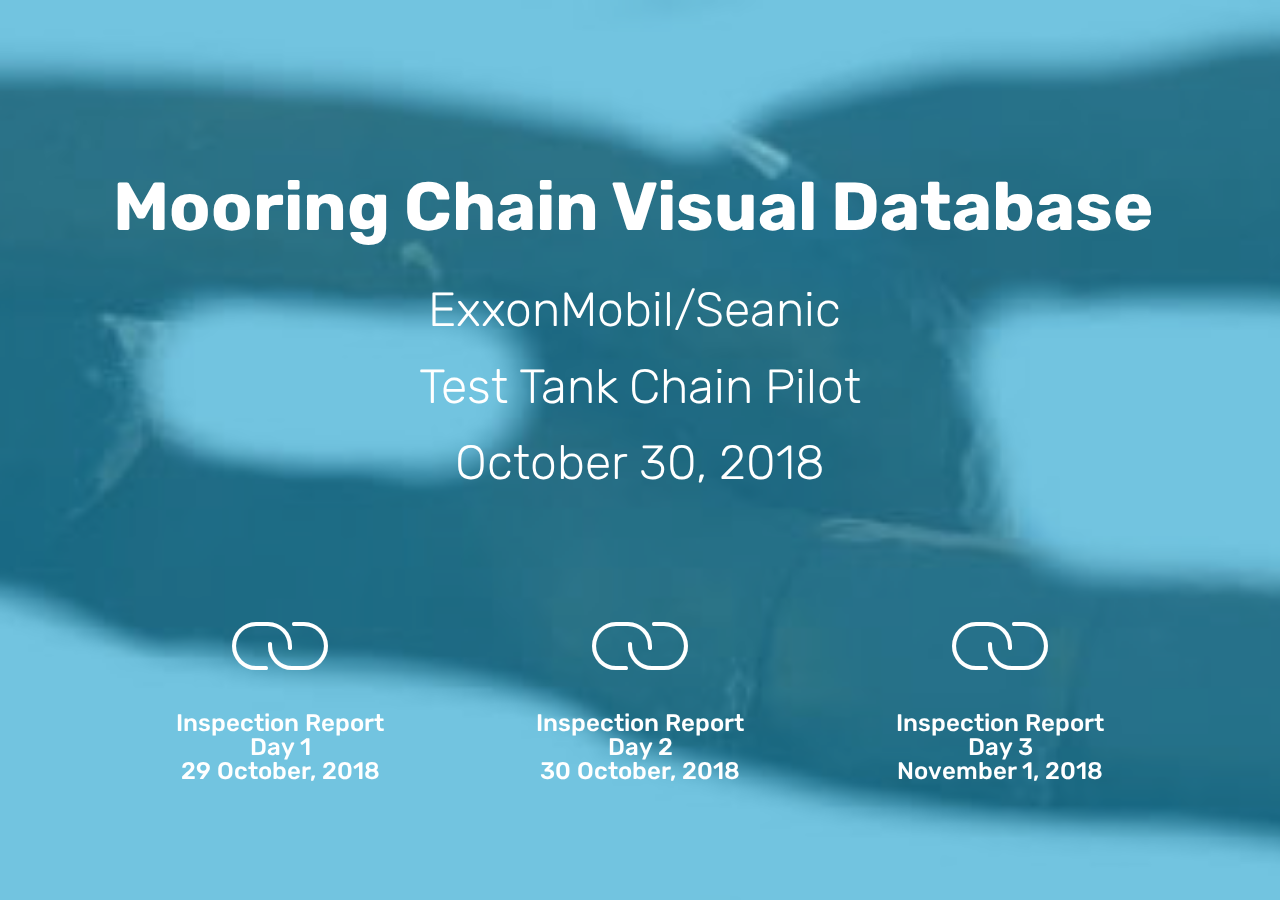
==== commit f21e0f7f: "create github pages" ====
--- a/index.html
+++ b/index.html
@@ -32,31 +32,37 @@
             <div class="media-container">
                 <div class="col-md-12 align-center">
                     <h1 class="mbr-section-title pb-3 mbr-white mbr-bold mbr-fonts-style display-1"><br>Mooring Chain Visual Database&nbsp;</h1>
-                    <p class="mbr-text pb-3 mbr-white mbr-fonts-style display-2">ExxonMobil
-<br>Test Tank Chain Pilot<br>October 30, 2018<br></p>
+                    <p class="mbr-text pb-3 mbr-white mbr-fonts-style display-2">ExxonMobil/Seanic&nbsp;<br>Test Tank Chain Pilot<br>October 30, 2018<br></p>
                     
 
                     <div class="icons-media-container mbr-white">
-                        <div class="card col-12 col-md-6">
+                        <div class="card col-12 col-md-6 col-lg-4">
                             <div class="icon-block">
                             <a href="page1.html#header12-18" target="_blank">
-                                <span class="mbr-iconfont mbri-layers" style="color: rgb(255, 255, 255); fill: rgb(255, 255, 255);"></span>
+                                <span class="mbr-iconfont mbri-link" style="color: rgb(255, 255, 255); fill: rgb(255, 255, 255);"></span>
                             </a>
                             </div>
                             <h5 class="mbr-fonts-style display-5">Inspection Report<br>Day 1<br>29 October, 2018</h5>
                         </div>
 
-                        <div class="card col-12 col-md-6">
+                        <div class="card col-12 col-md-6 col-lg-4">
                             <div class="icon-block">
                                 <a href="page2.html#header12-1w" target="_blank">
-                                    <span class="mbr-iconfont mbri-layers"></span>
+                                    <span class="mbr-iconfont mbri-link"></span>
                                 </a>
                             </div>
                             <h5 class="mbr-fonts-style display-5">
                                 Inspection Report<br>Day 2<br>30 October, 2018</h5>
                         </div>
 
-                        
+                        <div class="card col-12 col-md-6 col-lg-4">
+                            <div class="icon-block">
+                                <a href="index.html#content4-d">
+                                    <span class="mbr-iconfont mbri-link"></span>
+                                </a>
+                            </div>
+                            <h5 class="mbr-fonts-style display-5">Inspection Report<br>Day 3<br>November 1, 2018</h5>
+                        </div>
 
                         
                     </div>
@@ -68,7 +74,7 @@
 </section>
 
 
-  <section class="engine"><a href="https://mobirise.info/h">create a web page for free</a></section><script src="assets/web/assets/jquery/jquery.min.js"></script>
+  <section class="engine"><a href="https://mobirise.info/x">free css templates</a></section><script src="assets/web/assets/jquery/jquery.min.js"></script>
   <script src="assets/popper/popper.min.js"></script>
   <script src="assets/tether/tether.min.js"></script>
   <script src="assets/bootstrap/js/bootstrap.min.js"></script>
--- a/assets/mobirise/css/mbr-additional.css
+++ b/assets/mobirise/css/mbr-additional.css
@@ -1774,7 +1774,7 @@
   color: #c1c1c1 !important;
 }
 .cid-r83pmsokXh {
-  background-image: url("../../../assets/images/mooring-chain-background-1-831x241.jpg");
+  background-image: url("../../../assets/images/mooring-chain-background-831x241.jpg");
 }
 .cid-r83pmsokXh .icons-media-container {
   display: -webkit-flex;
@@ -2488,7 +2488,7 @@
   }
 }
 .cid-r84SnFESv8 {
-  background-image: url("../../../");
+  background-image: url("../../../assets/images/mooring-chain-background-831x241.jpg");
 }
 .cid-r84SnFESv8 .icons-media-container {
   display: -webkit-flex;
@@ -2911,7 +2911,7 @@
   color: #c1c1c1 !important;
 }
 .cid-r83DIF3qrW {
-  background-image: url("../../../assets/images/mooring-chain-background-1-831x241.jpg");
+  background-image: url("../../../assets/images/mooring-chain-background-831x241.jpg");
 }
 .cid-r83DIF3qrW .icons-media-container {
   display: -webkit-flex;
@@ -3732,3 +3732,1463 @@
     -webkit-justify-content: center;
   }
 }
+.cid-r8deVYHabJ .navbar {
+  padding: .5rem 0;
+  background: #333333;
+  transition: none;
+  min-height: 77px;
+}
+.cid-r8deVYHabJ .navbar-dropdown.bg-color.transparent.opened {
+  background: #333333;
+}
+.cid-r8deVYHabJ a {
+  font-style: normal;
+}
+.cid-r8deVYHabJ .nav-item span {
+  padding-right: 0.4em;
+  line-height: 0.5em;
+  vertical-align: text-bottom;
+  position: relative;
+  text-decoration: none;
+}
+.cid-r8deVYHabJ .nav-item a {
+  display: -webkit-flex;
+  align-items: center;
+  justify-content: center;
+  padding: 0.7rem 0 !important;
+  margin: 0rem .65rem !important;
+  -webkit-align-items: center;
+  -webkit-justify-content: center;
+}
+.cid-r8deVYHabJ .nav-item:focus,
+.cid-r8deVYHabJ .nav-link:focus {
+  outline: none;
+}
+.cid-r8deVYHabJ .btn {
+  padding: 0.4rem 1.5rem;
+  display: -webkit-inline-flex;
+  align-items: center;
+  -webkit-align-items: center;
+}
+.cid-r8deVYHabJ .btn .mbr-iconfont {
+  font-size: 1.6rem;
+}
+.cid-r8deVYHabJ .menu-logo {
+  margin-right: auto;
+}
+.cid-r8deVYHabJ .menu-logo .navbar-brand {
+  display: -webkit-flex;
+  margin-left: 5rem;
+  padding: 0;
+  transition: padding .2s;
+  min-height: 3.8rem;
+  align-items: center;
+  -webkit-align-items: center;
+}
+.cid-r8deVYHabJ .menu-logo .navbar-brand .navbar-caption-wrap {
+  display: -webkit-flex;
+  -webkit-align-items: center;
+  align-items: center;
+  word-break: break-word;
+  min-width: 7rem;
+  margin: .3rem 0;
+}
+.cid-r8deVYHabJ .menu-logo .navbar-brand .navbar-caption-wrap .navbar-caption {
+  line-height: 1.2rem !important;
+  padding-right: 2rem;
+}
+.cid-r8deVYHabJ .menu-logo .navbar-brand .navbar-logo {
+  font-size: 4rem;
+  transition: font-size 0.25s;
+}
+.cid-r8deVYHabJ .menu-logo .navbar-brand .navbar-logo img {
+  display: -webkit-flex;
+}
+.cid-r8deVYHabJ .menu-logo .navbar-brand .navbar-logo .mbr-iconfont {
+  transition: font-size 0.25s;
+}
+.cid-r8deVYHabJ .navbar-toggleable-sm .navbar-collapse {
+  justify-content: flex-end;
+  -webkit-justify-content: flex-end;
+  padding-right: 5rem;
+  width: auto;
+}
+.cid-r8deVYHabJ .navbar-toggleable-sm .navbar-collapse .navbar-nav {
+  flex-wrap: wrap;
+  -webkit-flex-wrap: wrap;
+  padding-left: 0;
+}
+.cid-r8deVYHabJ .navbar-toggleable-sm .navbar-collapse .navbar-nav .nav-item {
+  -webkit-align-self: center;
+  align-self: center;
+}
+.cid-r8deVYHabJ .navbar-toggleable-sm .navbar-collapse .navbar-buttons {
+  padding-left: 0;
+  padding-bottom: 0;
+}
+.cid-r8deVYHabJ .dropdown .dropdown-menu {
+  background: #333333;
+  display: none;
+  position: absolute;
+  min-width: 5rem;
+  padding-top: 1.4rem;
+  padding-bottom: 1.4rem;
+  text-align: left;
+}
+.cid-r8deVYHabJ .dropdown .dropdown-menu .dropdown-item {
+  width: auto;
+  padding: 0.235em 1.5385em 0.235em 1.5385em !important;
+}
+.cid-r8deVYHabJ .dropdown .dropdown-menu .dropdown-item::after {
+  right: 0.5rem;
+}
+.cid-r8deVYHabJ .dropdown .dropdown-menu .dropdown-submenu {
+  margin: 0;
+}
+.cid-r8deVYHabJ .dropdown.open > .dropdown-menu {
+  display: block;
+}
+.cid-r8deVYHabJ .navbar-toggleable-sm.opened:after {
+  position: absolute;
+  width: 100vw;
+  height: 100vh;
+  content: '';
+  background-color: rgba(0, 0, 0, 0.1);
+  left: 0;
+  bottom: 0;
+  transform: translateY(100%);
+  -webkit-transform: translateY(100%);
+  z-index: 1000;
+}
+.cid-r8deVYHabJ .navbar.navbar-short {
+  min-height: 60px;
+  transition: all .2s;
+}
+.cid-r8deVYHabJ .navbar.navbar-short .navbar-toggler-right {
+  top: 20px;
+}
+.cid-r8deVYHabJ .navbar.navbar-short .navbar-logo a {
+  font-size: 2.5rem !important;
+  line-height: 2.5rem;
+  transition: font-size 0.25s;
+}
+.cid-r8deVYHabJ .navbar.navbar-short .navbar-logo a .mbr-iconfont {
+  font-size: 2.5rem !important;
+}
+.cid-r8deVYHabJ .navbar.navbar-short .navbar-logo a img {
+  height: 3rem !important;
+}
+.cid-r8deVYHabJ .navbar.navbar-short .navbar-brand {
+  min-height: 3rem;
+}
+.cid-r8deVYHabJ button.navbar-toggler {
+  width: 31px;
+  height: 18px;
+  cursor: pointer;
+  transition: all .2s;
+  top: 1.5rem;
+  right: 1rem;
+}
+.cid-r8deVYHabJ button.navbar-toggler:focus {
+  outline: none;
+}
+.cid-r8deVYHabJ button.navbar-toggler .hamburger span {
+  position: absolute;
+  right: 0;
+  width: 30px;
+  height: 2px;
+  border-right: 5px;
+  background-color: #ffffff;
+}
+.cid-r8deVYHabJ button.navbar-toggler .hamburger span:nth-child(1) {
+  top: 0;
+  transition: all .2s;
+}
+.cid-r8deVYHabJ button.navbar-toggler .hamburger span:nth-child(2) {
+  top: 8px;
+  transition: all .15s;
+}
+.cid-r8deVYHabJ button.navbar-toggler .hamburger span:nth-child(3) {
+  top: 8px;
+  transition: all .15s;
+}
+.cid-r8deVYHabJ button.navbar-toggler .hamburger span:nth-child(4) {
+  top: 16px;
+  transition: all .2s;
+}
+.cid-r8deVYHabJ nav.opened .hamburger span:nth-child(1) {
+  top: 8px;
+  width: 0;
+  opacity: 0;
+  right: 50%;
+  transition: all .2s;
+}
+.cid-r8deVYHabJ nav.opened .hamburger span:nth-child(2) {
+  -webkit-transform: rotate(45deg);
+  transform: rotate(45deg);
+  transition: all .25s;
+}
+.cid-r8deVYHabJ nav.opened .hamburger span:nth-child(3) {
+  -webkit-transform: rotate(-45deg);
+  transform: rotate(-45deg);
+  transition: all .25s;
+}
+.cid-r8deVYHabJ nav.opened .hamburger span:nth-child(4) {
+  top: 8px;
+  width: 0;
+  opacity: 0;
+  right: 50%;
+  transition: all .2s;
+}
+.cid-r8deVYHabJ .collapsed.navbar-expand {
+  flex-direction: column;
+  -webkit-flex-direction: column;
+}
+.cid-r8deVYHabJ .collapsed .btn {
+  display: -webkit-flex;
+}
+.cid-r8deVYHabJ .collapsed .navbar-collapse {
+  display: none !important;
+  padding-right: 0 !important;
+}
+.cid-r8deVYHabJ .collapsed .navbar-collapse.collapsing,
+.cid-r8deVYHabJ .collapsed .navbar-collapse.show {
+  display: block !important;
+}
+.cid-r8deVYHabJ .collapsed .navbar-collapse.collapsing .navbar-nav,
+.cid-r8deVYHabJ .collapsed .navbar-collapse.show .navbar-nav {
+  display: block;
+  text-align: center;
+}
+.cid-r8deVYHabJ .collapsed .navbar-collapse.collapsing .navbar-nav .nav-item,
+.cid-r8deVYHabJ .collapsed .navbar-collapse.show .navbar-nav .nav-item {
+  clear: both;
+}
+.cid-r8deVYHabJ .collapsed .navbar-collapse.collapsing .navbar-nav .nav-item:last-child,
+.cid-r8deVYHabJ .collapsed .navbar-collapse.show .navbar-nav .nav-item:last-child {
+  margin-bottom: 1rem;
+}
+.cid-r8deVYHabJ .collapsed .navbar-collapse.collapsing .navbar-buttons,
+.cid-r8deVYHabJ .collapsed .navbar-collapse.show .navbar-buttons {
+  text-align: center;
+}
+.cid-r8deVYHabJ .collapsed .navbar-collapse.collapsing .navbar-buttons:last-child,
+.cid-r8deVYHabJ .collapsed .navbar-collapse.show .navbar-buttons:last-child {
+  margin-bottom: 1rem;
+}
+.cid-r8deVYHabJ .collapsed button.navbar-toggler {
+  display: block;
+}
+.cid-r8deVYHabJ .collapsed .navbar-brand {
+  margin-left: 1rem !important;
+}
+.cid-r8deVYHabJ .collapsed .navbar-toggleable-sm {
+  flex-direction: column;
+  -webkit-flex-direction: column;
+}
+.cid-r8deVYHabJ .collapsed .dropdown .dropdown-menu {
+  width: 100%;
+  text-align: center;
+  position: relative;
+  opacity: 0;
+  display: block;
+  height: 0;
+  visibility: hidden;
+  padding: 0;
+  transition-duration: .5s;
+  transition-property: opacity,padding,height;
+}
+.cid-r8deVYHabJ .collapsed .dropdown.open > .dropdown-menu {
+  position: relative;
+  opacity: 1;
+  height: auto;
+  padding: 1.4rem 0;
+  visibility: visible;
+}
+.cid-r8deVYHabJ .collapsed .dropdown .dropdown-submenu {
+  left: 0;
+  text-align: center;
+  width: 100%;
+}
+.cid-r8deVYHabJ .collapsed .dropdown .dropdown-toggle[data-toggle="dropdown-submenu"]::after {
+  margin-top: 0;
+  position: inherit;
+  right: 0;
+  top: 50%;
+  display: inline-block;
+  width: 0;
+  height: 0;
+  margin-left: .3em;
+  vertical-align: middle;
+  content: "";
+  border-top: .30em solid;
+  border-right: .30em solid transparent;
+  border-left: .30em solid transparent;
+}
+@media (max-width: 991px) {
+  .cid-r8deVYHabJ .navbar-expand {
+    flex-direction: column;
+    -webkit-flex-direction: column;
+  }
+  .cid-r8deVYHabJ img {
+    height: 3.8rem !important;
+  }
+  .cid-r8deVYHabJ .btn {
+    display: -webkit-flex;
+  }
+  .cid-r8deVYHabJ button.navbar-toggler {
+    display: block;
+  }
+  .cid-r8deVYHabJ .navbar-brand {
+    margin-left: 1rem !important;
+  }
+  .cid-r8deVYHabJ .navbar-toggleable-sm {
+    flex-direction: column;
+    -webkit-flex-direction: column;
+  }
+  .cid-r8deVYHabJ .navbar-collapse {
+    display: none !important;
+    padding-right: 0 !important;
+  }
+  .cid-r8deVYHabJ .navbar-collapse.collapsing,
+  .cid-r8deVYHabJ .navbar-collapse.show {
+    display: block !important;
+  }
+  .cid-r8deVYHabJ .navbar-collapse.collapsing .navbar-nav,
+  .cid-r8deVYHabJ .navbar-collapse.show .navbar-nav {
+    display: block;
+    text-align: center;
+  }
+  .cid-r8deVYHabJ .navbar-collapse.collapsing .navbar-nav .nav-item,
+  .cid-r8deVYHabJ .navbar-collapse.show .navbar-nav .nav-item {
+    clear: both;
+  }
+  .cid-r8deVYHabJ .navbar-collapse.collapsing .navbar-nav .nav-item:last-child,
+  .cid-r8deVYHabJ .navbar-collapse.show .navbar-nav .nav-item:last-child {
+    margin-bottom: 1rem;
+  }
+  .cid-r8deVYHabJ .navbar-collapse.collapsing .navbar-buttons,
+  .cid-r8deVYHabJ .navbar-collapse.show .navbar-buttons {
+    text-align: center;
+  }
+  .cid-r8deVYHabJ .navbar-collapse.collapsing .navbar-buttons:last-child,
+  .cid-r8deVYHabJ .navbar-collapse.show .navbar-buttons:last-child {
+    margin-bottom: 1rem;
+  }
+  .cid-r8deVYHabJ .dropdown .dropdown-menu {
+    width: 100%;
+    text-align: center;
+    position: relative;
+    opacity: 0;
+    display: block;
+    height: 0;
+    visibility: hidden;
+    padding: 0;
+    transition-duration: .5s;
+    transition-property: opacity,padding,height;
+  }
+  .cid-r8deVYHabJ .dropdown.open > .dropdown-menu {
+    position: relative;
+    opacity: 1;
+    height: auto;
+    padding: 1.4rem 0;
+    visibility: visible;
+  }
+  .cid-r8deVYHabJ .dropdown .dropdown-submenu {
+    left: 0;
+    text-align: center;
+    width: 100%;
+  }
+  .cid-r8deVYHabJ .dropdown .dropdown-toggle[data-toggle="dropdown-submenu"]::after {
+    margin-top: 0;
+    position: inherit;
+    right: 0;
+    top: 50%;
+    display: inline-block;
+    width: 0;
+    height: 0;
+    margin-left: .3em;
+    vertical-align: middle;
+    content: "";
+    border-top: .30em solid;
+    border-right: .30em solid transparent;
+    border-left: .30em solid transparent;
+  }
+}
+@media (min-width: 767px) {
+  .cid-r8deVYHabJ .menu-logo {
+    flex-shrink: 0;
+    -webkit-flex-shrink: 0;
+  }
+}
+.cid-r8deVYHabJ .navbar-collapse {
+  flex-basis: auto;
+  -webkit-flex-basis: auto;
+}
+.cid-r8deVYHabJ .nav-link:hover,
+.cid-r8deVYHabJ .dropdown-item:hover {
+  color: #c1c1c1 !important;
+}
+.cid-r8deVZh8Kr {
+  background-image: url("../../../assets/images/mooring-chain-background-831x241.jpg");
+}
+.cid-r8deVZh8Kr .icons-media-container {
+  display: -webkit-flex;
+  justify-content: center;
+  -webkit-justify-content: center;
+  flex-direction: row;
+  -webkit-flex-direction: row;
+  flex-wrap: wrap;
+  -webkit-flex-wrap: wrap;
+  padding-top: 4rem;
+}
+.cid-r8deVZh8Kr .icons-media-container .mbr-iconfont {
+  font-size: 96px;
+  color: #ffffff;
+}
+.cid-r8deVZh8Kr .icons-media-container .icon-block {
+  padding-bottom: 1rem;
+}
+.cid-r8deVZh8Kr .mbr-text {
+  color: #ffffff;
+}
+.cid-r8deVZh8Kr .card {
+  padding-bottom: 1.5rem;
+}
+.cid-r8deW0gg4R {
+  padding-top: 60px;
+  padding-bottom: 60px;
+  background-color: #ffffff;
+}
+.cid-r8deW0gg4R .mbr-section-subtitle {
+  color: #767676;
+}
+.cid-r8deW0GpHM {
+  padding-top: 90px;
+  padding-bottom: 90px;
+  background-color: #efefef;
+}
+.cid-r8deW0GpHM .card-img {
+  background-color: #fff;
+}
+.cid-r8deW0GpHM .card-box {
+  padding: 2rem;
+  background-color: #ffffff;
+}
+.cid-r8deW0GpHM h4 {
+  font-weight: 500;
+  margin-bottom: 0;
+  text-align: left;
+}
+.cid-r8deW0GpHM p {
+  text-align: left;
+}
+.cid-r8deW0GpHM .mbr-text {
+  color: #767676;
+}
+.cid-r8deW0GpHM .card-wrapper {
+  height: 100%;
+  box-shadow: 0px 0px 0px 0px rgba(0, 0, 0, 0);
+  transition: box-shadow 0.3s;
+}
+.cid-r8deW0GpHM .card-wrapper:hover {
+  box-shadow: 0px 0px 30px 0px rgba(0, 0, 0, 0.05);
+  transition: box-shadow 0.3s;
+}
+@media (min-width: 992px) {
+  .cid-r8deW0GpHM .my-col {
+    flex: 0 0 20%;
+    max-width: 20%;
+    padding: 15px;
+    -webkit-flex: 0 0 20%;
+  }
+}
+.cid-r8deW1CVNn {
+  padding-top: 60px;
+  padding-bottom: 60px;
+  background-color: #ffffff;
+}
+.cid-r8deW1CVNn .mbr-section-subtitle {
+  color: #767676;
+}
+.cid-r8deW22gRh {
+  padding-top: 90px;
+  padding-bottom: 90px;
+  background-color: #efefef;
+}
+.cid-r8deW22gRh .card-img {
+  background-color: #fff;
+}
+.cid-r8deW22gRh .card-box {
+  padding: 2rem;
+  background-color: #ffffff;
+}
+.cid-r8deW22gRh h4 {
+  font-weight: 500;
+  margin-bottom: 0;
+  text-align: left;
+}
+.cid-r8deW22gRh p {
+  text-align: left;
+}
+.cid-r8deW22gRh .mbr-text {
+  color: #767676;
+}
+.cid-r8deW22gRh .card-wrapper {
+  height: 100%;
+  box-shadow: 0px 0px 0px 0px rgba(0, 0, 0, 0);
+  transition: box-shadow 0.3s;
+}
+.cid-r8deW22gRh .card-wrapper:hover {
+  box-shadow: 0px 0px 30px 0px rgba(0, 0, 0, 0.05);
+  transition: box-shadow 0.3s;
+}
+@media (min-width: 992px) {
+  .cid-r8deW22gRh .my-col {
+    flex: 0 0 20%;
+    max-width: 20%;
+    padding: 15px;
+    -webkit-flex: 0 0 20%;
+  }
+}
+.cid-r8deW2Tj72 {
+  padding-top: 60px;
+  padding-bottom: 60px;
+  background-color: #ffffff;
+}
+.cid-r8deW2Tj72 .mbr-section-subtitle {
+  color: #767676;
+}
+.cid-r8deW3gH9N {
+  padding-top: 15px;
+  padding-bottom: 0px;
+  background-color: #f9f9f9;
+}
+.cid-r8deW3gH9N .mbr-text,
+.cid-r8deW3gH9N blockquote {
+  color: #767676;
+}
+.cid-r8deW3gH9N .mbr-text {
+  text-align: center;
+}
+.cid-r8deW3gH9N .mbr-text P {
+  text-align: left;
+}
+.cid-r8dswrLcJW {
+  padding-top: 45px;
+  padding-bottom: 45px;
+  background-color: #ffffff;
+}
+.cid-r8dswrLcJW .content-slider {
+  display: -webkit-flex;
+  justify-content: center;
+  -webkit-justify-content: center;
+}
+.cid-r8dswrLcJW .modal-body .close {
+  background: #1b1b1b;
+}
+.cid-r8dswrLcJW .modal-body .close span {
+  font-style: normal;
+}
+.cid-r8dswrLcJW .carousel-inner > .active,
+.cid-r8dswrLcJW .carousel-inner > .next,
+.cid-r8dswrLcJW .carousel-inner > .prev {
+  display: -webkit-flex;
+}
+.cid-r8dswrLcJW .carousel-control .icon-next,
+.cid-r8dswrLcJW .carousel-control .icon-prev {
+  margin-top: -18px;
+  font-size: 40px;
+  line-height: 27px;
+}
+.cid-r8dswrLcJW .carousel-control:hover {
+  background: #1b1b1b;
+  color: #fff;
+  opacity: 1;
+}
+@media (max-width: 767px) {
+  .cid-r8dswrLcJW .container .carousel-control {
+    margin-bottom: 0;
+  }
+  .cid-r8dswrLcJW .content-slider-wrap {
+    width: 100%!important;
+  }
+}
+.cid-r8dswrLcJW .boxed-slider {
+  position: relative;
+  padding: 93px 0;
+}
+.cid-r8dswrLcJW .boxed-slider > div {
+  position: relative;
+}
+.cid-r8dswrLcJW .container img {
+  width: 100%;
+}
+.cid-r8dswrLcJW .container img + .row {
+  position: absolute;
+  top: 50%;
+  left: 0;
+  right: 0;
+  -webkit-transform: translateY(-50%);
+  -moz-transform: translateY(-50%);
+  transform: translateY(-50%);
+  z-index: 2;
+}
+.cid-r8dswrLcJW .mbr-section {
+  padding: 0;
+  background-attachment: scroll;
+}
+.cid-r8dswrLcJW .mbr-table-cell {
+  padding: 0;
+}
+.cid-r8dswrLcJW .container .carousel-indicators {
+  margin-bottom: 3px;
+}
+.cid-r8dswrLcJW .carousel-caption {
+  top: 50%;
+  right: 0;
+  bottom: auto;
+  left: 0;
+  display: -webkit-flex;
+  align-items: center;
+  -webkit-transform: translateY(-50%);
+  transform: translateY(-50%);
+  -webkit-align-items: center;
+}
+.cid-r8dswrLcJW .mbr-overlay {
+  z-index: 1;
+}
+.cid-r8dswrLcJW .container-slide.container {
+  width: 100%;
+  min-height: 100vh;
+  padding: 0;
+}
+.cid-r8dswrLcJW .carousel-item {
+  background-position: 50% 50%;
+  background-repeat: no-repeat;
+  background-size: cover;
+  -o-transition: -o-transform 0.6s ease-in-out;
+  -webkit-transition: -webkit-transform 0.6s ease-in-out;
+  transition: transform 0.6s ease-in-out, -webkit-transform 0.6s ease-in-out, -o-transform 0.6s ease-in-out;
+  -webkit-backface-visibility: hidden;
+  backface-visibility: hidden;
+  -webkit-perspective: 1000px;
+  perspective: 1000px;
+}
+@media (max-width: 576px) {
+  .cid-r8dswrLcJW .carousel-item .container {
+    width: 100%;
+  }
+}
+.cid-r8dswrLcJW .carousel-item-next.carousel-item-left,
+.cid-r8dswrLcJW .carousel-item-prev.carousel-item-right {
+  -webkit-transform: translate3d(0, 0, 0);
+  transform: translate3d(0, 0, 0);
+}
+.cid-r8dswrLcJW .active.carousel-item-right,
+.cid-r8dswrLcJW .carousel-item-next {
+  -webkit-transform: translate3d(100%, 0, 0);
+  transform: translate3d(100%, 0, 0);
+}
+.cid-r8dswrLcJW .active.carousel-item-left,
+.cid-r8dswrLcJW .carousel-item-prev {
+  -webkit-transform: translate3d(-100%, 0, 0);
+  transform: translate3d(-100%, 0, 0);
+}
+.cid-r8dswrLcJW .mbr-slider .carousel-control {
+  top: 50%;
+  width: 50px;
+  height: 50px;
+  margin-top: -1.5rem;
+  font-size: 35px;
+  background-color: rgba(0, 0, 0, 0.5);
+  border: 2px solid #fff;
+  border-radius: 50%;
+  transition: all .3s;
+}
+.cid-r8dswrLcJW .mbr-slider .carousel-control.carousel-control-prev {
+  left: 0;
+  margin-left: 2.5rem;
+}
+.cid-r8dswrLcJW .mbr-slider .carousel-control.carousel-control-next {
+  right: 0;
+  margin-right: 2.5rem;
+}
+.cid-r8dswrLcJW .mbr-slider .carousel-control .mbr-iconfont {
+  font-size: 1.5rem;
+}
+@media (max-width: 767px) {
+  .cid-r8dswrLcJW .mbr-slider .carousel-control {
+    top: auto;
+    bottom: 1rem;
+  }
+}
+.cid-r8dswrLcJW .mbr-slider .carousel-indicators {
+  position: absolute;
+  bottom: 0;
+  margin-bottom: 1.5rem !important;
+}
+.cid-r8dswrLcJW .mbr-slider .carousel-indicators li {
+  max-width: 15px;
+  height: 15px;
+  max-height: 15px;
+  margin: 3px;
+  background-color: rgba(0, 0, 0, 0.5);
+  border: 2px solid #fff;
+  border-radius: 50%;
+  opacity: .5;
+  transition: all .3s;
+}
+.cid-r8dswrLcJW .mbr-slider .carousel-indicators li.active,
+.cid-r8dswrLcJW .mbr-slider .carousel-indicators li:hover {
+  opacity: .9;
+}
+.cid-r8dswrLcJW .mbr-slider .carousel-indicators li::after,
+.cid-r8dswrLcJW .mbr-slider .carousel-indicators li::before {
+  content: none;
+}
+.cid-r8dswrLcJW .mbr-slider .carousel-indicators.ie-fix {
+  left: 50%;
+  display: block;
+  width: 60%;
+  margin-left: -30%;
+  text-align: center;
+}
+@media (max-width: 576px) {
+  .cid-r8dswrLcJW .mbr-slider .carousel-indicators {
+    display: none !important;
+  }
+}
+.cid-r8dswrLcJW .mbr-slider > .container img {
+  width: 100%;
+}
+.cid-r8dswrLcJW .mbr-slider > .container img + .row {
+  position: absolute;
+  top: 50%;
+  right: 0;
+  left: 0;
+  z-index: 2;
+  -moz-transform: translateY(-50%);
+  -webkit-transform: translateY(-50%);
+  transform: translateY(-50%);
+}
+.cid-r8dswrLcJW .mbr-slider > .container .carousel-indicators {
+  margin-bottom: 3px;
+}
+@media (max-width: 576px) {
+  .cid-r8dswrLcJW .mbr-slider > .container .carousel-control {
+    margin-bottom: 0;
+  }
+}
+.cid-r8dswrLcJW .mbr-slider .mbr-section {
+  padding: 0;
+  background-attachment: scroll;
+}
+.cid-r8dswrLcJW .mbr-slider .mbr-table-cell {
+  padding: 0;
+}
+.cid-r8dswrLcJW .carousel-item .container.container-slide {
+  position: initial;
+  width: auto;
+  min-height: 0;
+}
+.cid-r8dswrLcJW .full-screen .slider-fullscreen-image {
+  min-height: 100vh;
+  background-repeat: no-repeat;
+  background-position: 50% 50%;
+  background-size: cover;
+}
+.cid-r8dswrLcJW .full-screen .slider-fullscreen-image.active {
+  display: -o-flex;
+}
+.cid-r8dswrLcJW .full-screen .container {
+  width: auto;
+  padding-right: 0;
+  padding-left: 0;
+}
+.cid-r8dswrLcJW .full-screen .carousel-item .container.container-slide {
+  width: 100%;
+  min-height: 100vh;
+  padding: 0;
+}
+.cid-r8dswrLcJW .full-screen .carousel-item .container.container-slide img {
+  display: none;
+}
+.cid-r8dswrLcJW .mbr-background-video-preview {
+  position: absolute;
+  top: 0;
+  right: 0;
+  bottom: 0;
+  left: 0;
+}
+.cid-r8dswrLcJW .mbr-overlay ~ .container-slide {
+  z-index: auto;
+}
+.cid-r8dswrLcJW .mbr-slider.slide .container {
+  overflow: hidden;
+  padding: 0;
+}
+.cid-r8dswrLcJW .carousel-inner {
+  height: 100%;
+}
+.cid-r8dswrLcJW .slider-fullscreen-image {
+  height: 100%;
+  background: transparent !important;
+}
+.cid-r8dswrLcJW .image_wrapper {
+  height: 400px;
+  width: 100%;
+  position: relative;
+  display: inline-block;
+}
+.cid-r8dswrLcJW .image_wrapper img {
+  width: auto !important;
+  height: 100%;
+}
+.cid-r8dswrLcJW .carousel-item .container-slide {
+  text-align: center;
+}
+.cid-r8dswrLcJW .content-slider-wrap {
+  width: 70%;
+}
+.cid-r8deW4Qq9U {
+  padding-top: 15px;
+  padding-bottom: 0px;
+  background-color: #f9f9f9;
+}
+.cid-r8deW4Qq9U .counter-container {
+  color: #767676;
+}
+.cid-r8deW4Qq9U .counter-container ul {
+  margin-bottom: 0;
+}
+.cid-r8deW4Qq9U .counter-container ul li {
+  margin-bottom: 1rem;
+  list-style: none;
+}
+.cid-r8deW4Qq9U .counter-container ul li:before {
+  position: absolute;
+  left: 0px;
+  margin-top: -10px;
+  padding-top: 3px;
+  content: '';
+  display: inline-block;
+  text-align: center;
+  margin: 5px 10px;
+  line-height: 20px;
+  transition: all .2s;
+  color: #ffffff;
+  background: #149dcc;
+  width: 25px;
+  height: 25px;
+  border-radius: 50%;
+  border-radius: 0;
+}
+.cid-r8deW5bcJH {
+  padding-top: 60px;
+  padding-bottom: 60px;
+  background-color: #ffffff;
+}
+.cid-r8deW5bcJH .mbr-section-subtitle {
+  color: #767676;
+}
+.cid-r8deW5yCc7 {
+  background: #f9f9f9;
+  padding-top: 60px;
+  padding-bottom: 60px;
+}
+.cid-r8deW5yCc7 .image-block {
+  margin: auto;
+}
+.cid-r8deW5yCc7 figcaption {
+  position: relative;
+}
+.cid-r8deW5yCc7 figcaption div {
+  position: absolute;
+  bottom: 0;
+  width: 100%;
+}
+@media (max-width: 768px) {
+  .cid-r8deW5yCc7 .image-block {
+    width: 100% !important;
+  }
+}
+.cid-r8deW6KN8w {
+  padding-top: 60px;
+  padding-bottom: 60px;
+  background-color: #ffffff;
+}
+.cid-r8deW6KN8w .mbr-section-subtitle {
+  color: #767676;
+}
+.cid-r8eoEoPqOR {
+  padding-top: 45px;
+  padding-bottom: 30px;
+  background-color: #f9f9f9;
+}
+.cid-r8eoEoPqOR h2 {
+  text-align: left;
+}
+.cid-r8eoEoPqOR h4 {
+  text-align: left;
+  font-weight: 500;
+}
+.cid-r8eoEoPqOR p {
+  color: #767676;
+  text-align: left;
+}
+.cid-r8eoEoPqOR .aside-content {
+  flex-basis: 100%;
+  -webkit-flex-basis: 100%;
+}
+.cid-r8eoEoPqOR .block-content {
+  display: -webkit-flex;
+  flex-direction: column;
+  -webkit-flex-direction: column;
+  word-break: break-word;
+}
+.cid-r8eoEoPqOR .media {
+  margin: initial;
+  align-items: center;
+  -webkit-align-items: center;
+}
+.cid-r8eoEoPqOR .mbr-figure {
+  align-self: flex-start;
+  -webkit-align-self: flex-start;
+  -webkit-flex-shrink: 0;
+  flex-shrink: 0;
+}
+.cid-r8eoEoPqOR .card-img {
+  padding-right: 2rem;
+  width: auto;
+}
+.cid-r8eoEoPqOR .card-img span {
+  font-size: 72px;
+  color: #707070;
+}
+@media (min-width: 992px) {
+  .cid-r8eoEoPqOR .mbr-figure {
+    padding-right: 4rem;
+    padding-right: 0;
+    padding-left: 4rem;
+  }
+  .cid-r8eoEoPqOR .media-container-row {
+    -webkit-flex-direction: row-reverse;
+  }
+}
+@media (max-width: 991px) {
+  .cid-r8eoEoPqOR .mbr-figure {
+    padding-right: 0;
+    padding-bottom: 1rem;
+    margin-bottom: 2rem;
+    padding-bottom: 0;
+    margin-bottom: 0;
+    padding-top: 1rem;
+    margin-top: 2rem;
+  }
+  .cid-r8eoEoPqOR .media-container-row {
+    -webkit-flex-direction: column-reverse;
+  }
+}
+@media (max-width: 300px) {
+  .cid-r8eoEoPqOR .card-img span {
+    font-size: 40px !important;
+  }
+}
+.cid-r8deW7XQkz {
+  padding-top: 15px;
+  padding-bottom: 60px;
+  background-color: #f9f9f9;
+}
+.cid-r8deW7XQkz .mbr-section-subtitle {
+  color: #767676;
+}
+.cid-r8deW7XQkz .container-table {
+  margin: 0 auto;
+}
+.cid-r8deW7XQkz .scroll {
+  overflow-x: auto;
+  padding: 0;
+}
+.cid-r8deW7XQkz .dataTables_wrapper {
+  display: block;
+}
+.cid-r8deW7XQkz .dataTables_wrapper .search {
+  margin-bottom: .5rem;
+}
+.cid-r8deW7XQkz .dataTables_wrapper .table {
+  overflow-x: auto;
+}
+.cid-r8deW7XQkz table {
+  width: 100% !important;
+  margin-top: 6px;
+  border: 1px solid #cccccc;
+  margin-bottom: 0;
+}
+.cid-r8deW7XQkz table th {
+  border-top: none;
+  transition: all .2s;
+  border-bottom: none;
+}
+.cid-r8deW7XQkz table th:hover {
+  background: #cccccc;
+  color: #000000;
+}
+.cid-r8deW7XQkz table td {
+  border-top: 1px solid #cccccc;
+}
+.cid-r8deW7XQkz table.table {
+  background: #ffffff;
+}
+.cid-r8deW7XQkz .dataTables_filter {
+  text-align: right;
+  margin-bottom: .5rem;
+}
+.cid-r8deW7XQkz .dataTables_filter label {
+  display: inline;
+  white-space: normal !important;
+}
+.cid-r8deW7XQkz .dataTables_filter input {
+  display: inline;
+  width: auto;
+  margin-left: .5rem;
+  border-radius: 100px;
+  padding-left: 1rem;
+}
+.cid-r8deW7XQkz .dataTables_info {
+  padding-bottom: 1rem;
+  padding-top: 1rem;
+  white-space: normal !important;
+}
+@media (max-width: 992px) {
+  .cid-r8deW7XQkz .dataTables_filter {
+    text-align: center;
+  }
+}
+@media (max-width: 350px) {
+  .cid-r8deW7XQkz .dataTables_filter {
+    text-align: center;
+  }
+  .cid-r8deW7XQkz .dataTables_filter input {
+    width: 100% !important;
+    margin-left: 0 !important;
+  }
+}
+.cid-r8deW7XQkz .head-item {
+  text-align: left;
+}
+.cid-r8deW98Nnz {
+  padding-top: 45px;
+  padding-bottom: 30px;
+  background-color: #f9f9f9;
+}
+.cid-r8deW98Nnz h2 {
+  text-align: left;
+}
+.cid-r8deW98Nnz h4 {
+  text-align: left;
+  font-weight: 500;
+}
+.cid-r8deW98Nnz p {
+  color: #767676;
+  text-align: left;
+}
+.cid-r8deW98Nnz .aside-content {
+  flex-basis: 100%;
+  -webkit-flex-basis: 100%;
+}
+.cid-r8deW98Nnz .block-content {
+  display: -webkit-flex;
+  flex-direction: column;
+  -webkit-flex-direction: column;
+  word-break: break-word;
+}
+.cid-r8deW98Nnz .media {
+  margin: initial;
+  align-items: center;
+  -webkit-align-items: center;
+}
+.cid-r8deW98Nnz .mbr-figure {
+  align-self: flex-start;
+  -webkit-align-self: flex-start;
+  -webkit-flex-shrink: 0;
+  flex-shrink: 0;
+}
+.cid-r8deW98Nnz .card-img {
+  padding-right: 2rem;
+  width: auto;
+}
+.cid-r8deW98Nnz .card-img span {
+  font-size: 72px;
+  color: #707070;
+}
+@media (min-width: 992px) {
+  .cid-r8deW98Nnz .mbr-figure {
+    padding-right: 4rem;
+    padding-right: 0;
+    padding-left: 4rem;
+  }
+  .cid-r8deW98Nnz .media-container-row {
+    -webkit-flex-direction: row-reverse;
+  }
+}
+@media (max-width: 991px) {
+  .cid-r8deW98Nnz .mbr-figure {
+    padding-right: 0;
+    padding-bottom: 1rem;
+    margin-bottom: 2rem;
+    padding-bottom: 0;
+    margin-bottom: 0;
+    padding-top: 1rem;
+    margin-top: 2rem;
+  }
+  .cid-r8deW98Nnz .media-container-row {
+    -webkit-flex-direction: column-reverse;
+  }
+}
+@media (max-width: 300px) {
+  .cid-r8deW98Nnz .card-img span {
+    font-size: 40px !important;
+  }
+}
+.cid-r8deW9Icew {
+  padding-top: 0px;
+  padding-bottom: 90px;
+  background-color: #f9f9f9;
+}
+.cid-r8deW9Icew .mbr-section-subtitle {
+  color: #767676;
+}
+.cid-r8deW9Icew .container-table {
+  margin: 0 auto;
+}
+.cid-r8deW9Icew .scroll {
+  overflow-x: auto;
+  padding: 0;
+}
+.cid-r8deW9Icew .dataTables_wrapper {
+  display: block;
+}
+.cid-r8deW9Icew .dataTables_wrapper .search {
+  margin-bottom: .5rem;
+}
+.cid-r8deW9Icew .dataTables_wrapper .table {
+  overflow-x: auto;
+}
+.cid-r8deW9Icew table {
+  width: 100% !important;
+  margin-top: 6px;
+  border: 1px solid #cccccc;
+  margin-bottom: 0;
+}
+.cid-r8deW9Icew table th {
+  border-top: none;
+  transition: all .2s;
+  border-bottom: none;
+}
+.cid-r8deW9Icew table th:hover {
+  background: #cccccc;
+  color: #000000;
+}
+.cid-r8deW9Icew table td {
+  border-top: 1px solid #cccccc;
+}
+.cid-r8deW9Icew table.table {
+  background: #ffffff;
+}
+.cid-r8deW9Icew .dataTables_filter {
+  text-align: right;
+  margin-bottom: .5rem;
+}
+.cid-r8deW9Icew .dataTables_filter label {
+  display: inline;
+  white-space: normal !important;
+}
+.cid-r8deW9Icew .dataTables_filter input {
+  display: inline;
+  width: auto;
+  margin-left: .5rem;
+  border-radius: 100px;
+  padding-left: 1rem;
+}
+.cid-r8deW9Icew .dataTables_info {
+  padding-bottom: 1rem;
+  padding-top: 1rem;
+  white-space: normal !important;
+}
+@media (max-width: 992px) {
+  .cid-r8deW9Icew .dataTables_filter {
+    text-align: center;
+  }
+}
+@media (max-width: 350px) {
+  .cid-r8deW9Icew .dataTables_filter {
+    text-align: center;
+  }
+  .cid-r8deW9Icew .dataTables_filter input {
+    width: 100% !important;
+    margin-left: 0 !important;
+  }
+}
+.cid-r8euBDYYE8 {
+  padding-top: 45px;
+  padding-bottom: 30px;
+  background-color: #f9f9f9;
+}
+.cid-r8euBDYYE8 h2 {
+  text-align: left;
+}
+.cid-r8euBDYYE8 h4 {
+  text-align: left;
+  font-weight: 500;
+}
+.cid-r8euBDYYE8 p {
+  color: #767676;
+  text-align: left;
+}
+.cid-r8euBDYYE8 .aside-content {
+  flex-basis: 100%;
+  -webkit-flex-basis: 100%;
+}
+.cid-r8euBDYYE8 .block-content {
+  display: -webkit-flex;
+  flex-direction: column;
+  -webkit-flex-direction: column;
+  word-break: break-word;
+}
+.cid-r8euBDYYE8 .media {
+  margin: initial;
+  align-items: center;
+  -webkit-align-items: center;
+}
+.cid-r8euBDYYE8 .mbr-figure {
+  align-self: flex-start;
+  -webkit-align-self: flex-start;
+  -webkit-flex-shrink: 0;
+  flex-shrink: 0;
+}
+.cid-r8euBDYYE8 .card-img {
+  padding-right: 2rem;
+  width: auto;
+}
+.cid-r8euBDYYE8 .card-img span {
+  font-size: 72px;
+  color: #707070;
+}
+@media (min-width: 992px) {
+  .cid-r8euBDYYE8 .mbr-figure {
+    padding-right: 4rem;
+    padding-right: 0;
+    padding-left: 4rem;
+  }
+  .cid-r8euBDYYE8 .media-container-row {
+    -webkit-flex-direction: row-reverse;
+  }
+}
+@media (max-width: 991px) {
+  .cid-r8euBDYYE8 .mbr-figure {
+    padding-right: 0;
+    padding-bottom: 1rem;
+    margin-bottom: 2rem;
+    padding-bottom: 0;
+    margin-bottom: 0;
+    padding-top: 1rem;
+    margin-top: 2rem;
+  }
+  .cid-r8euBDYYE8 .media-container-row {
+    -webkit-flex-direction: column-reverse;
+  }
+}
+@media (max-width: 300px) {
+  .cid-r8euBDYYE8 .card-img span {
+    font-size: 40px !important;
+  }
+}
+.cid-r8ewWEjhqJ {
+  padding-top: 0px;
+  padding-bottom: 90px;
+  background-color: #f9f9f9;
+}
+.cid-r8ewWEjhqJ .mbr-section-subtitle {
+  color: #767676;
+}
+.cid-r8ewWEjhqJ .container-table {
+  margin: 0 auto;
+}
+.cid-r8ewWEjhqJ .scroll {
+  overflow-x: auto;
+  padding: 0;
+}
+.cid-r8ewWEjhqJ .dataTables_wrapper {
+  display: block;
+}
+.cid-r8ewWEjhqJ .dataTables_wrapper .search {
+  margin-bottom: .5rem;
+}
+.cid-r8ewWEjhqJ .dataTables_wrapper .table {
+  overflow-x: auto;
+}
+.cid-r8ewWEjhqJ table {
+  width: 100% !important;
+  margin-top: 6px;
+  border: 1px solid #cccccc;
+  margin-bottom: 0;
+}
+.cid-r8ewWEjhqJ table th {
+  border-top: none;
+  transition: all .2s;
+  border-bottom: none;
+}
+.cid-r8ewWEjhqJ table th:hover {
+  background: #cccccc;
+  color: #000000;
+}
+.cid-r8ewWEjhqJ table td {
+  border-top: 1px solid #cccccc;
+}
+.cid-r8ewWEjhqJ table.table {
+  background: #ffffff;
+}
+.cid-r8ewWEjhqJ .dataTables_filter {
+  text-align: right;
+  margin-bottom: .5rem;
+}
+.cid-r8ewWEjhqJ .dataTables_filter label {
+  display: inline;
+  white-space: normal !important;
+}
+.cid-r8ewWEjhqJ .dataTables_filter input {
+  display: inline;
+  width: auto;
+  margin-left: .5rem;
+  border-radius: 100px;
+  padding-left: 1rem;
+}
+.cid-r8ewWEjhqJ .dataTables_info {
+  padding-bottom: 1rem;
+  padding-top: 1rem;
+  white-space: normal !important;
+}
+@media (max-width: 992px) {
+  .cid-r8ewWEjhqJ .dataTables_filter {
+    text-align: center;
+  }
+}
+@media (max-width: 350px) {
+  .cid-r8ewWEjhqJ .dataTables_filter {
+    text-align: center;
+  }
+  .cid-r8ewWEjhqJ .dataTables_filter input {
+    width: 100% !important;
+    margin-left: 0 !important;
+  }
+}
+.cid-r8deWat0OF {
+  padding-top: 60px;
+  padding-bottom: 60px;
+  background-color: #ffffff;
+}
+.cid-r8deWat0OF .mbr-section-subtitle {
+  color: #767676;
+  text-align: center;
+}
+.cid-r8deWbcvV3 {
+  padding-top: 15px;
+  padding-bottom: 0px;
+  background-color: #f9f9f9;
+}
+.cid-r8deWbcvV3 .counter-container {
+  color: #767676;
+}
+.cid-r8deWbcvV3 .counter-container ul {
+  margin-bottom: 0;
+}
+.cid-r8deWbcvV3 .counter-container ul li {
+  margin-bottom: 1rem;
+  list-style: none;
+}
+.cid-r8deWbcvV3 .counter-container ul li:before {
+  position: absolute;
+  left: 0px;
+  margin-top: -10px;
+  padding-top: 3px;
+  content: '';
+  display: inline-block;
+  text-align: center;
+  margin: 5px 10px;
+  line-height: 20px;
+  transition: all .2s;
+  color: #ffffff;
+  background: #149dcc;
+  width: 25px;
+  height: 25px;
+  border-radius: 50%;
+  border-radius: 0;
+}
+.cid-r8deWemMmn {
+  padding-top: 30px;
+  padding-bottom: 0px;
+  background-color: #2e2e2e;
+}
+@media (max-width: 767px) {
+  .cid-r8deWemMmn .content {
+    text-align: center;
+  }
+  .cid-r8deWemMmn .content > div:not(:last-child) {
+    margin-bottom: 2rem;
+  }
+}
+@media (max-width: 767px) {
+  .cid-r8deWemMmn .media-wrap {
+    margin-bottom: 1rem;
+  }
+}
+.cid-r8deWemMmn .media-wrap .mbr-iconfont-logo {
+  font-size: 7.5rem;
+  color: #f36;
+}
+.cid-r8deWemMmn .media-wrap img {
+  height: 6rem;
+}
+@media (max-width: 767px) {
+  .cid-r8deWemMmn .footer-lower .copyright {
+    margin-bottom: 1rem;
+    text-align: center;
+  }
+}
+.cid-r8deWemMmn .footer-lower hr {
+  margin: 1rem 0;
+  border-color: #fff;
+  opacity: .05;
+}
+.cid-r8deWemMmn .footer-lower .social-list {
+  padding-left: 0;
+  margin-bottom: 0;
+  list-style: none;
+  display: flex;
+  flex-wrap: wrap;
+  justify-content: flex-end;
+  -webkit-justify-content: flex-end;
+}
+.cid-r8deWemMmn .footer-lower .social-list .mbr-iconfont-social {
+  font-size: 1.3rem;
+  color: #fff;
+}
+.cid-r8deWemMmn .footer-lower .social-list .soc-item {
+  margin: 0 .5rem;
+}
+.cid-r8deWemMmn .footer-lower .social-list a {
+  margin: 0;
+  opacity: .5;
+  -webkit-transition: .2s linear;
+  transition: .2s linear;
+}
+.cid-r8deWemMmn .footer-lower .social-list a:hover {
+  opacity: 1;
+}
+@media (max-width: 767px) {
+  .cid-r8deWemMmn .footer-lower .social-list {
+    justify-content: center;
+    -webkit-justify-content: center;
+  }
+}
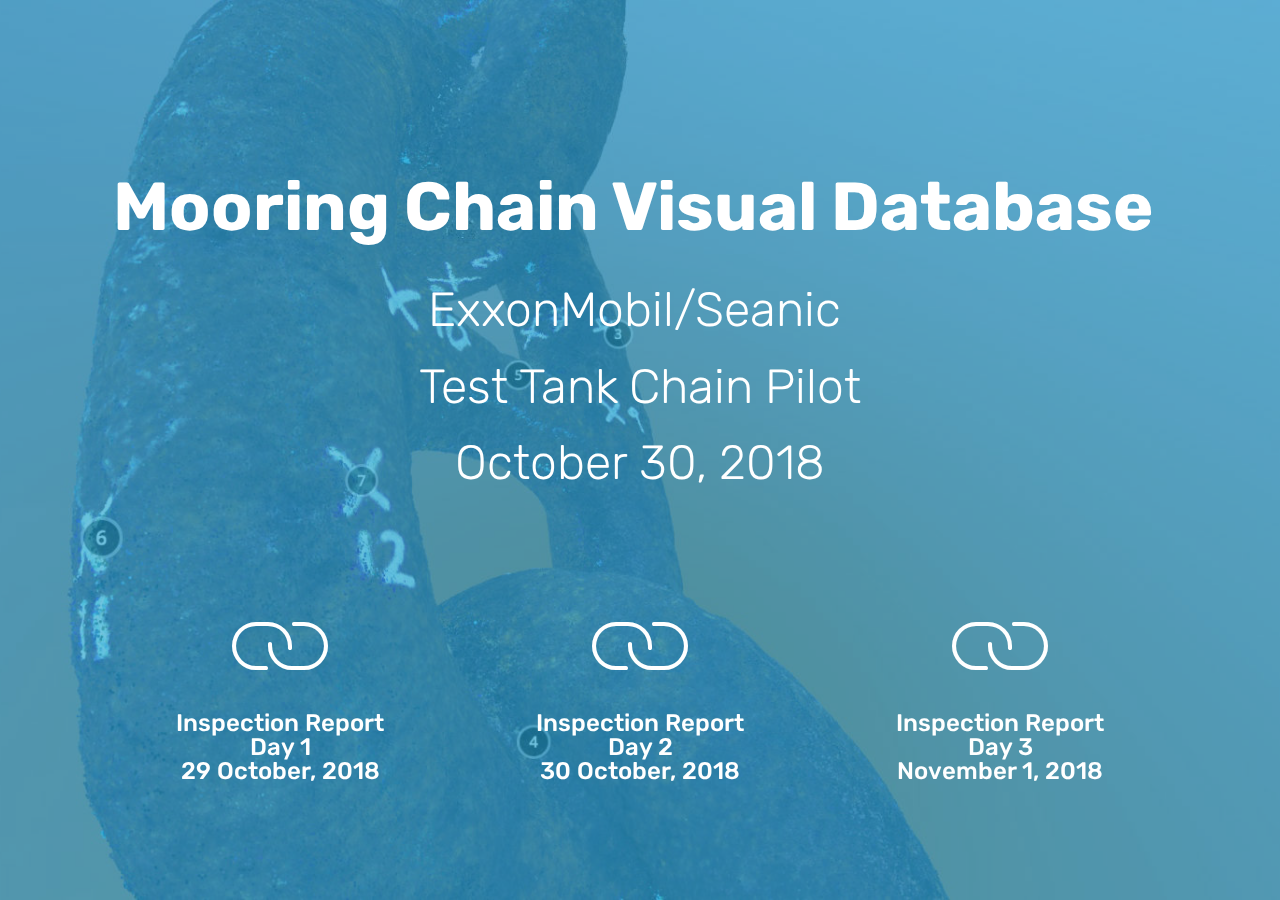
==== commit dd9ef50e: "create github pages" ====
--- a/index.html
+++ b/index.html
@@ -57,7 +57,7 @@
 
                         <div class="card col-12 col-md-6 col-lg-4">
                             <div class="icon-block">
-                                <a href="index.html#content4-d">
+                                <a href="page3.html#header12-3l" target="_blank">
                                     <span class="mbr-iconfont mbri-link"></span>
                                 </a>
                             </div>
@@ -74,7 +74,7 @@
 </section>
 
 
-  <section class="engine"><a href="https://mobirise.info/x">free css templates</a></section><script src="assets/web/assets/jquery/jquery.min.js"></script>
+  <section class="engine"><a href="https://mobirise.info/i">website creation software</a></section><script src="assets/web/assets/jquery/jquery.min.js"></script>
   <script src="assets/popper/popper.min.js"></script>
   <script src="assets/tether/tether.min.js"></script>
   <script src="assets/bootstrap/js/bootstrap.min.js"></script>
--- a/assets/mobirise/css/mbr-additional.css
+++ b/assets/mobirise/css/mbr-additional.css
@@ -2488,7 +2488,7 @@
   }
 }
 .cid-r84SnFESv8 {
-  background-image: url("../../../assets/images/mooring-chain-background-831x241.jpg");
+  background-image: url("../../../assets/images/marked-chain-1912x964.jpg");
 }
 .cid-r84SnFESv8 .icons-media-container {
   display: -webkit-flex;
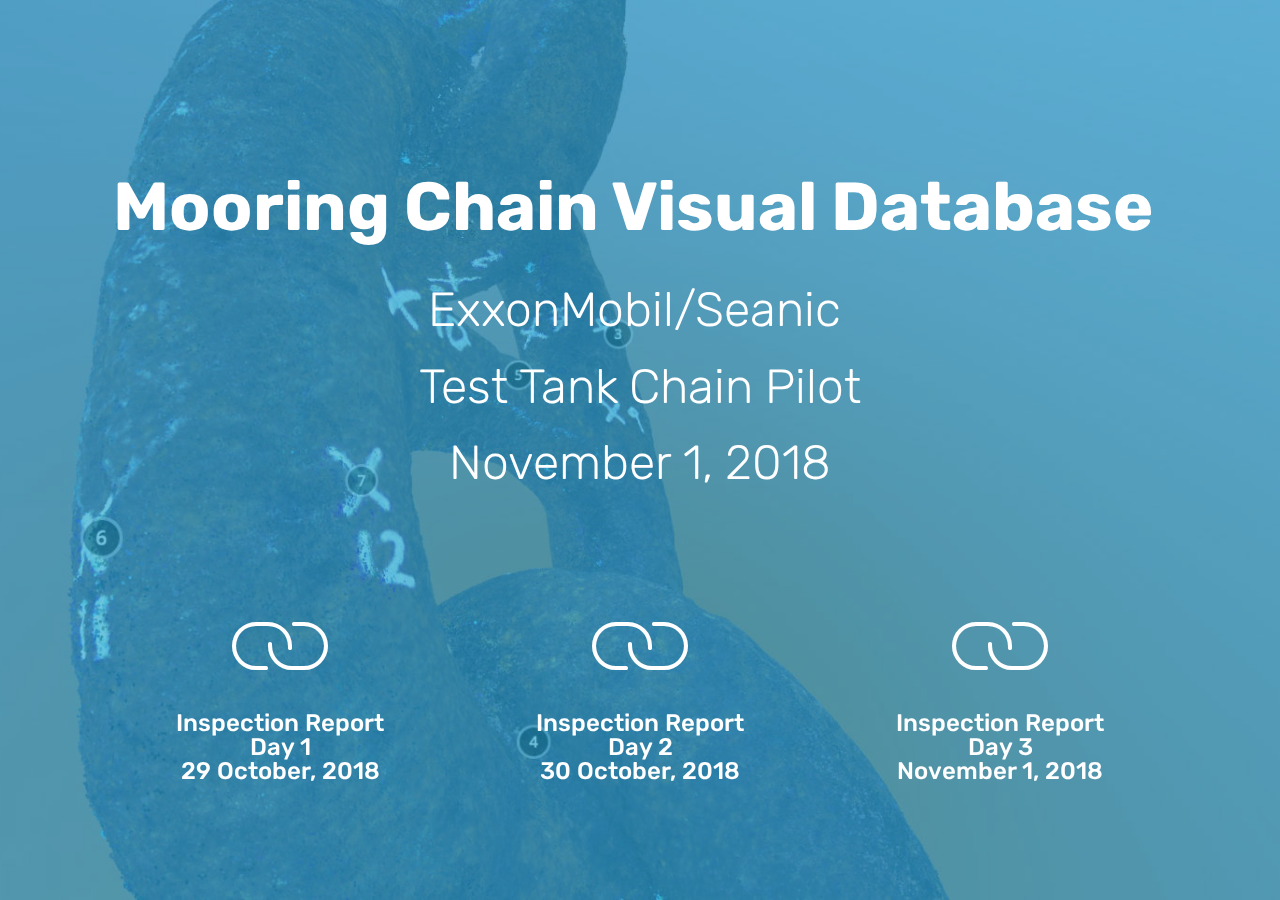
==== commit ba5c88e2: "create github pages" ====
--- a/index.html
+++ b/index.html
@@ -32,7 +32,7 @@
             <div class="media-container">
                 <div class="col-md-12 align-center">
                     <h1 class="mbr-section-title pb-3 mbr-white mbr-bold mbr-fonts-style display-1"><br>Mooring Chain Visual Database&nbsp;</h1>
-                    <p class="mbr-text pb-3 mbr-white mbr-fonts-style display-2">ExxonMobil/Seanic&nbsp;<br>Test Tank Chain Pilot<br>October 30, 2018<br></p>
+                    <p class="mbr-text pb-3 mbr-white mbr-fonts-style display-2">ExxonMobil/Seanic&nbsp;<br>Test Tank Chain Pilot<br>November 1, 2018<br></p>
                     
 
                     <div class="icons-media-container mbr-white">
@@ -74,7 +74,7 @@
 </section>
 
 
-  <section class="engine"><a href="https://mobirise.info/i">website creation software</a></section><script src="assets/web/assets/jquery/jquery.min.js"></script>
+  <section class="engine"><a href="https://mobirise.info/w">html5 templates</a></section><script src="assets/web/assets/jquery/jquery.min.js"></script>
   <script src="assets/popper/popper.min.js"></script>
   <script src="assets/tether/tether.min.js"></script>
   <script src="assets/bootstrap/js/bootstrap.min.js"></script>
